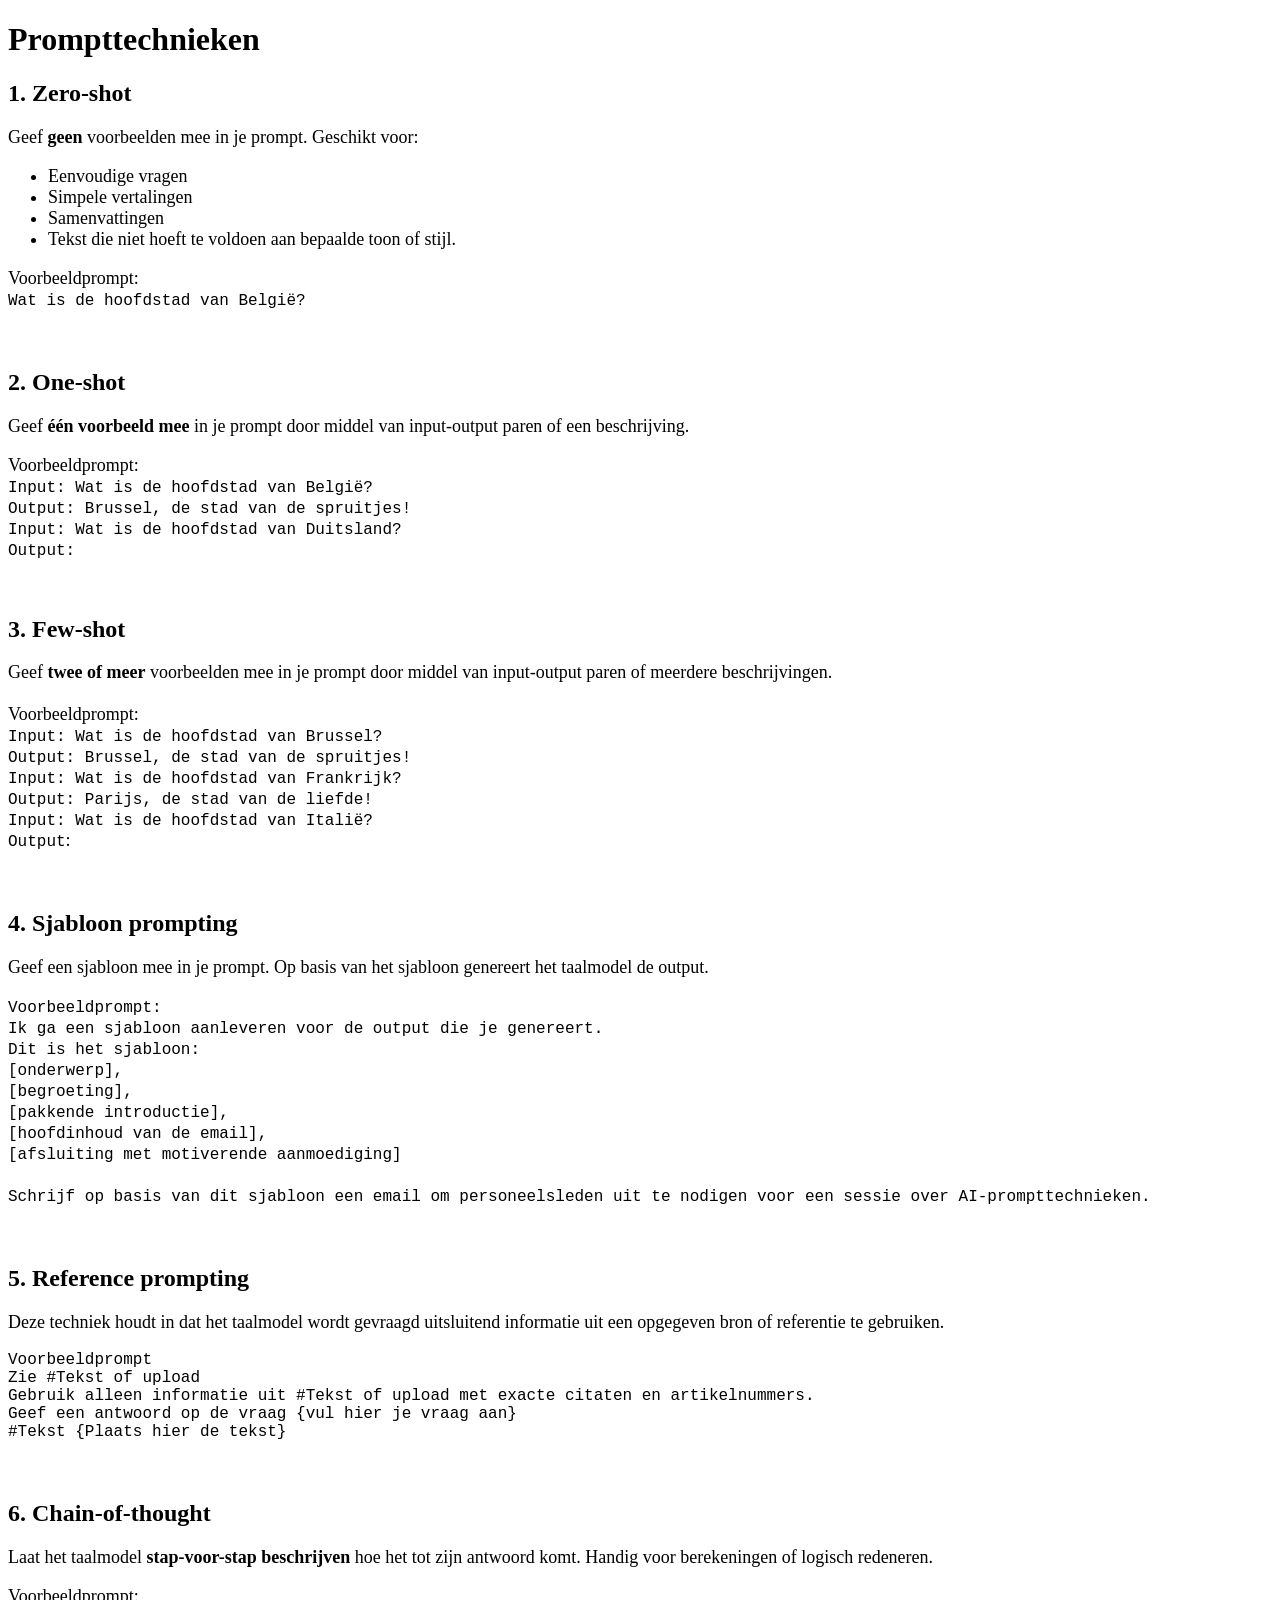
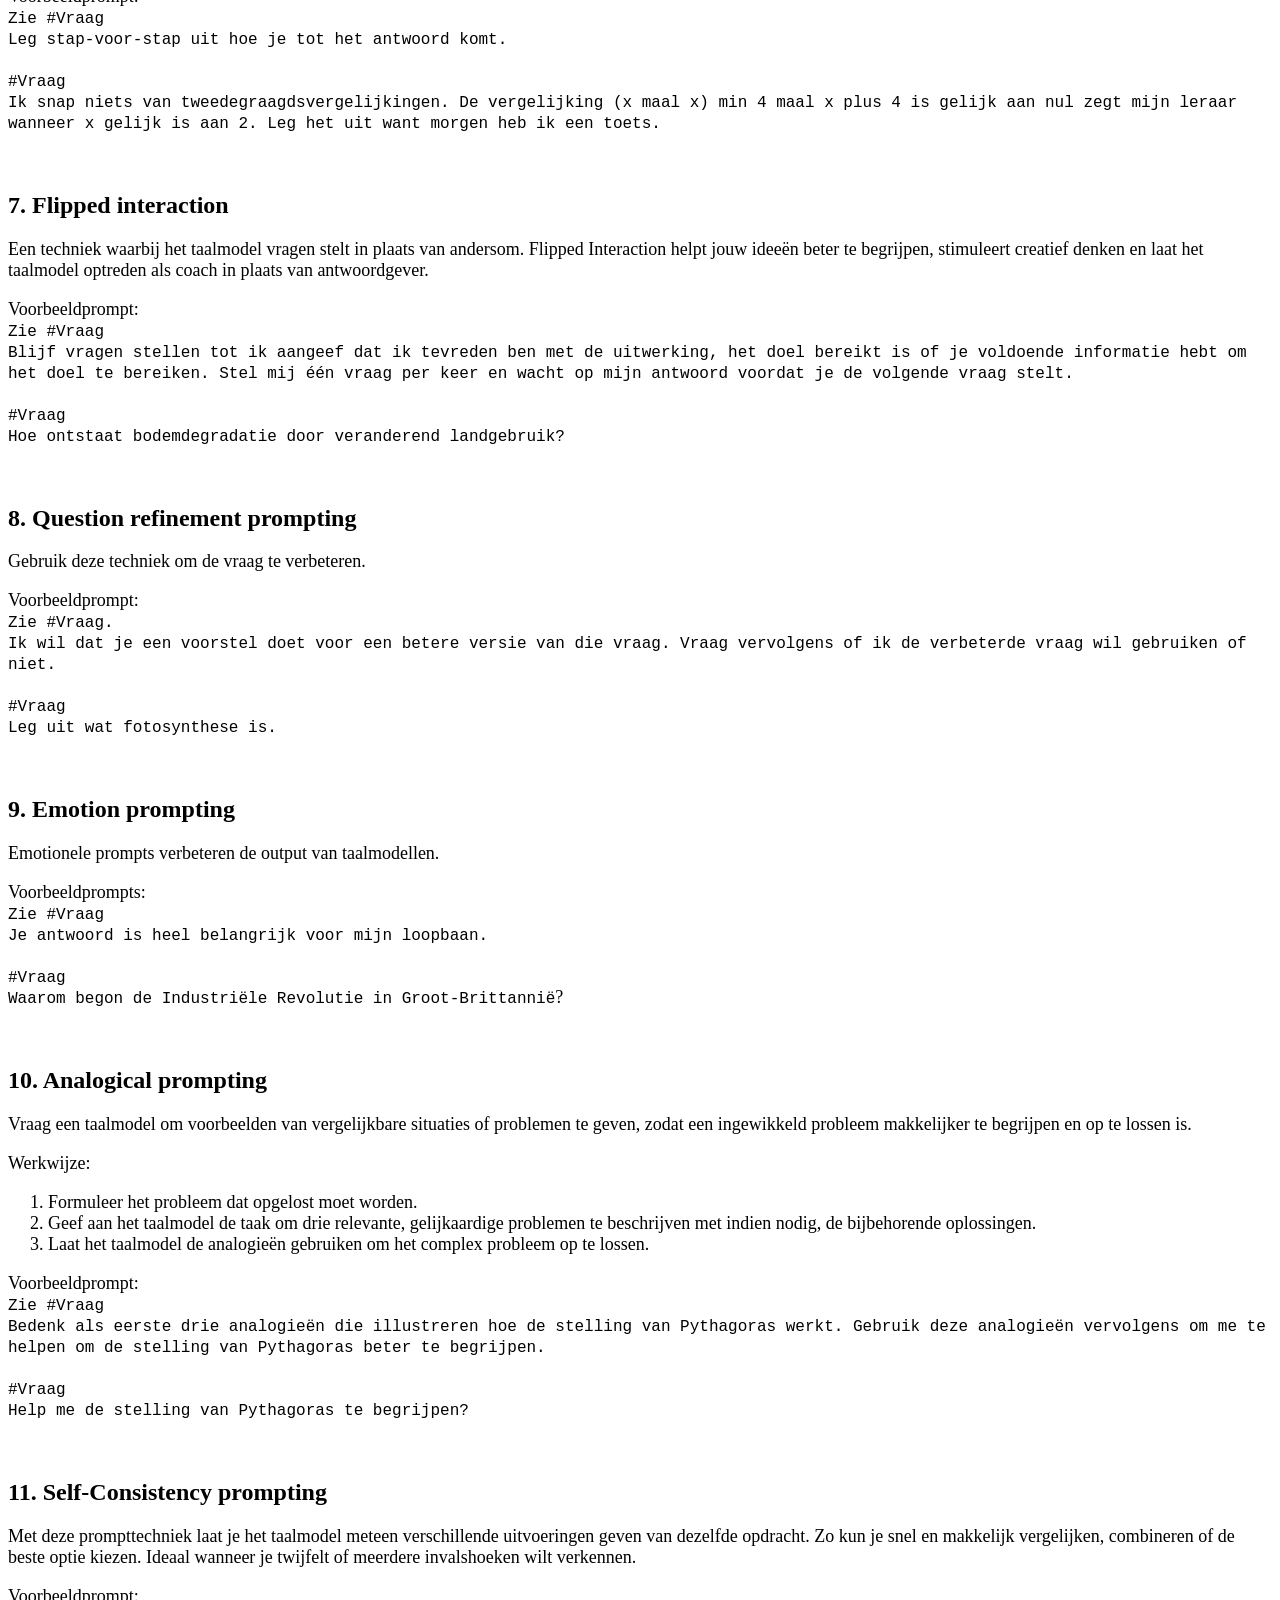
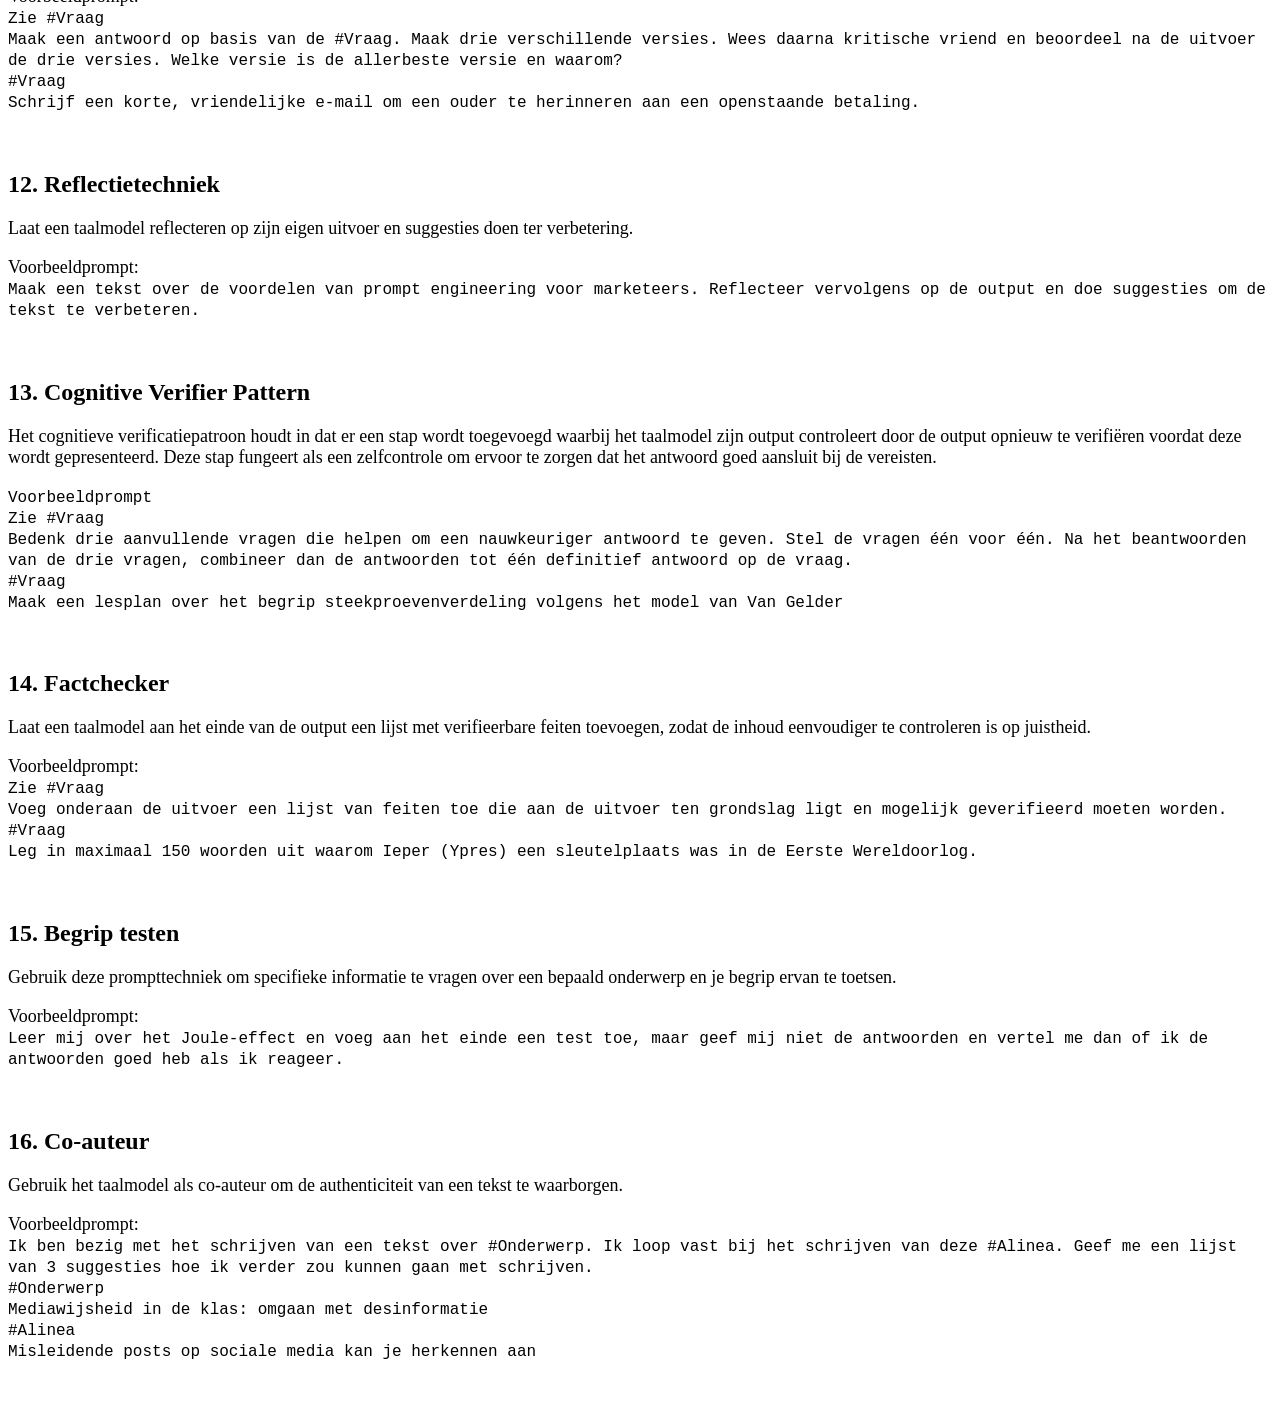
==== index.html @ ad86c675 "versie 1711" ====
<!doctype html>
<html lang="nl">
  <head>
    <meta charset="utf-8" />
    <meta name="viewport" content="width=device-width,initial-scale=1" />
    <title>Prompttechnieken</title>    
  <link href="stijlen.css" rel="stylesheet" type="text/css">
  </head>
<body>
    <h1>Prompttechnieken</h1>
    <h2>1. Zero-shot </h2>
<p>Geef <strong>geen</strong> voorbeelden mee in je prompt.  Geschikt voor:</p>
<ul>
      <li> Eenvoudige vragen</li>
      <li> Simpele vertalingen</li>
      <li> Samenvattingen</li>
      <li> Tekst die niet hoeft te voldoen aan bepaalde toon of stijl.</li>
    </ul>
  <p>Voorbeeldprompt:<br>
<span class="tekstIsCode">Wat is de hoofdstad van België?</span></p>
<p>&nbsp;</p>
  <h2>2. One-shot </h2> 
  <p>Geef <strong>één voorbeeld mee</strong> in je prompt door middel van input-output paren of een beschrijving. </p>
  <p>Voorbeeldprompt:<br>
    <span class="tekstIsCode">Input: Wat is de hoofdstad van België? <br>
  Output: Brussel, de stad van de spruitjes! <br>
  Input: Wat is de hoofdstad van Duitsland? <br>
  Output: </span></p>
  <p class="tekstIsCode">&nbsp;</p>
  <h2>3. Few-shot  </h2>
  <p>Geef <strong>twee of meer</strong> voorbeelden mee in je prompt door middel  van input-output paren of meerdere beschrijvingen.<br>
    <br>
    Voorbeeldprompt:<br>
    <span class="tekstIsCode">  Input: Wat is de hoofdstad van Brussel?<br>
  Output: Brussel, de stad van de spruitjes!<br>
  Input: Wat is de hoofdstad van Frankrijk?<br>
  Output: Parijs, de stad van de liefde!<br>
  Input: Wat is de hoofdstad van Italië?<br>
  Output</span>: </p>
  <p>&nbsp;</p>
  <h2>4. Sjabloon prompting</h2>
  <p>Geef een sjabloon mee in je prompt. Op basis van het sjabloon genereert het taalmodel de output. </p>
  <p><span class="tekstIsCode">Voorbeeldprompt:<br>
  Ik ga een sjabloon aanleveren voor de output die je genereert.     <br>
  Dit is het sjabloon:<br>
[onderwerp],<br>
[begroeting],<br>
[pakkende introductie],<br>
[hoofdinhoud van de email],<br>
[afsluiting met motiverende aanmoediging]    <br>
<br>
Schrijf op basis van dit sjabloon een email om personeelsleden uit te nodigen voor een sessie over AI-prompttechnieken. </span><br>
  </p>
<p>&nbsp;</p>
<h2>5. Reference prompting </h2>
<p>Deze techniek houdt in dat het taalmodel wordt gevraagd uitsluitend informatie uit een opgegeven bron of referentie te gebruiken.</p>
<p class="tekstIsCode">Voorbeeldprompt<br>
  Zie #Tekst of upload  <br>
  Gebruik alleen informatie uit #Tekst of upload met exacte citaten en artikelnummers. <br>
  Geef een antwoord op de vraag {vul hier je vraag aan}  <br>
#Tekst  {Plaats hier de tekst} </p>

<p>&nbsp;</p>
<h2>6. Chain-of-thought  </h2>
  <p>Laat het taalmodel <strong>stap-voor-stap beschrijven</strong> hoe het tot  zijn antwoord komt. Handig voor berekeningen of logisch redeneren.</p>
<p>    Voorbeeldprompt: <br>
  <span class="tekstIsCode">Zie #Vraag<br>
  Leg stap-voor-stap uit  hoe je tot het antwoord komt.<br>
  <br>
  #Vraag
  <br>
Ik snap niets van tweedegraagdsvergelijkingen. De vergelijking  (x maal x) min 4 maal x plus 4 is gelijk aan nul zegt mijn leraar wanneer x gelijk is aan 2. Leg het uit want morgen heb ik een toets.</span></p>
<p>&nbsp;</p>
<h2>7. Flipped interaction </h2>
<p>Een techniek waarbij het taalmodel vragen stelt  in plaats van andersom. Flipped Interaction helpt jouw ideeën beter te begrijpen, stimuleert creatief denken en laat het taalmodel optreden als coach in plaats van antwoordgever. </p>
<p>Voorbeeldprompt:<br>
  <span class="tekstIsCode">  Zie #Vraag<br>
Blijf vragen stellen tot ik aangeef dat ik tevreden ben met de uitwerking, het doel bereikt is of je voldoende informatie hebt om het doel te bereiken. Stel mij één vraag per keer en wacht op mijn antwoord voordat je de volgende vraag stelt.<br>
<br>
#Vraag<br>
Hoe ontstaat bodemdegradatie door veranderend landgebruik?</span></p>
<p>&nbsp;</p>
<h2>8. Question refinement prompting 
</h2>
<p>Gebruik deze techniek om de vraag te verbeteren. </p>
<p>Voorbeeldprompt:<br><span class="tekstIsCode">
Zie #Vraag.<br>
Ik wil dat je een voorstel doet voor een betere versie van die vraag. Vraag vervolgens of ik de verbeterde vraag wil gebruiken of niet.<br>
<br>
#Vraag<br>
Leg uit wat fotosynthese is.</span></p>
<p>&nbsp;</p>
<h2>9. Emotion prompting</h2>
<p>Emotionele prompts verbeteren de output van taalmodellen. </p>
<p>Voorbeeldprompts: <br>
  <span class="tekstIsCode">Zie #Vraag <br>
Je antwoord is heel belangrijk voor mijn loopbaan. <br>
<br>
#Vraag<br>
Waarom begon de Industriële Revolutie in Groot-Brittannië</span>?</p>
<p>&nbsp;</p>
<h2>10. Analogical prompting  </h2>
<p>Vraag een taalmodel om voorbeelden van vergelijkbare situaties of problemen te geven, zodat een ingewikkeld probleem makkelijker te begrijpen en op te lossen is. </p>
<p>Werkwijze: </p>
<ol>
  <li> Formuleer het probleem dat opgelost moet worden. </li>
  <li> Geef aan het taalmodel de taak om drie relevante, gelijkaardige problemen te beschrijven met indien nodig, de bijbehorende oplossingen. </li>
  <li> Laat het taalmodel de analogieën gebruiken om het complex probleem op te lossen. </li>
</ol>
<p>Voorbeeldprompt: <br>
  <span class="tekstIsCode">Zie #Vraag <br>
Bedenk als eerste drie analogieën die illustreren hoe de stelling van Pythagoras werkt. Gebruik deze analogieën vervolgens om me te helpen om de stelling van Pythagoras beter te begrijpen. <br>
<br>
#Vraag <br>
Help me de stelling van Pythagoras te begrijpen?</span></p>
<p>&nbsp;</p>
<h2>11. Self-Consistency prompting  </h2>
<p>Met deze prompttechniek laat je het taalmodel meteen  verschillende uitvoeringen geven van dezelfde opdracht. Zo kun je snel en makkelijk vergelijken, combineren of de beste optie kiezen. Ideaal wanneer je twijfelt of meerdere invalshoeken wilt verkennen. </p>
<p>Voorbeeldprompt:<br>
  <span class="tekstIsCode">Zie #Vraag<br>
  Maak een antwoord op basis van de #Vraag. Maak drie verschillende versies. Wees daarna kritische vriend en beoordeel na de uitvoer de drie versies. Welke versie is de allerbeste versie en waarom?<br>
#Vraag<br>
Schrijf een korte, vriendelijke e-mail om een ouder te herinneren aan  een openstaande betaling. </span></p>
<p>&nbsp;</p>
<h2>12. Reflectietechniek </h2>
<p>Laat een taalmodel reflecteren op zijn eigen uitvoer en suggesties doen ter verbetering.  </p>
<p>Voorbeeldprompt: <br>
<span class="tekstIsCode">Maak een tekst over de voordelen van prompt engineering voor marketeers. Reflecteer vervolgens op de output en doe suggesties om de tekst te verbeteren.</span></p>
<p>&nbsp;</p>
<h2>13. Cognitive Verifier Pattern</h2>
<p>Het cognitieve verificatiepatroon houdt in dat er een stap wordt toegevoegd waarbij het taalmodel zijn output controleert door de output opnieuw te verifiëren voordat deze wordt gepresenteerd. Deze stap fungeert als een zelfcontrole om ervoor te zorgen dat het antwoord goed aansluit bij de vereisten.</p>
<p><span class="tekstIsCode">Voorbeeldprompt<br>
  Zie #Vraag  <br>
  Bedenk drie aanvullende vragen die helpen om een nauwkeuriger antwoord te geven. Stel de vragen één voor één. Na het beantwoorden van de drie vragen, combineer dan de antwoorden tot één definitief antwoord op de vraag. <br>
  #Vraag  <br>
  Maak een lesplan over het begrip steekproevenverdeling volgens het model van Van Gelder</span> <br>
</p>
<p>&nbsp;</p>
<h2>14. Factchecker </h2>
<p>Laat een taalmodel aan het einde van de output een lijst met verifieerbare feiten toevoegen, zodat de inhoud eenvoudiger te controleren is op juistheid. </p>
<p>Voorbeeldprompt: <br>
  <span class="tekstIsCode">Zie #Vraag <br>
Voeg onderaan de uitvoer een lijst van feiten toe die aan de uitvoer ten grondslag ligt en mogelijk geverifieerd moeten worden. <br>
#Vraag <br>
Leg in maximaal 150 woorden uit waarom Ieper (Ypres) een sleutelplaats was in de Eerste Wereldoorlog. </span></p>
<p>&nbsp;</p>
<h2>15. Begrip testen</h2>
<p> Gebruik deze prompttechniek om  specifieke informatie te  vragen over een bepaald onderwerp en je begrip ervan te toetsen.</p>
<p>Voorbeeldprompt:<br>
  <span class="tekstIsCode">Leer mij over het Joule-effect en voeg aan het einde een test toe, maar geef mij niet de antwoorden en vertel me dan of ik de antwoorden goed heb als ik reageer.</span></p>
<p>&nbsp;</p>
<h2>16. Co-auteur </h2>
<p>Gebruik het taalmodel als co-auteur om de authenticiteit van een tekst te waarborgen. </p>
<p>Voorbeeldprompt:<br>
  <span class="tekstIsCode">Ik ben bezig met het schrijven van een tekst over #Onderwerp. Ik loop vast bij het schrijven van deze #Alinea. Geef me een lijst van 3 suggesties hoe ik verder zou kunnen gaan met schrijven. <br>
  #Onderwerp<br>
  Mediawijsheid in de klas: omgaan met desinformatie<br>
#Alinea<br> 
Misleidende posts op sociale media kan je herkennen aan 
</span></p>
<p>&nbsp;</p>
---- stijlen.css ----
@charset "utf-8";
.tekstIsCode {
	font-family: "Courier New", Courier, monospace;
	font-size: 16px;
}
body {
	
}body p {
	font-size: 18px;
}
body ul {
	font-size: 18px;
}

body ol li {
	font-size: 18px;
}
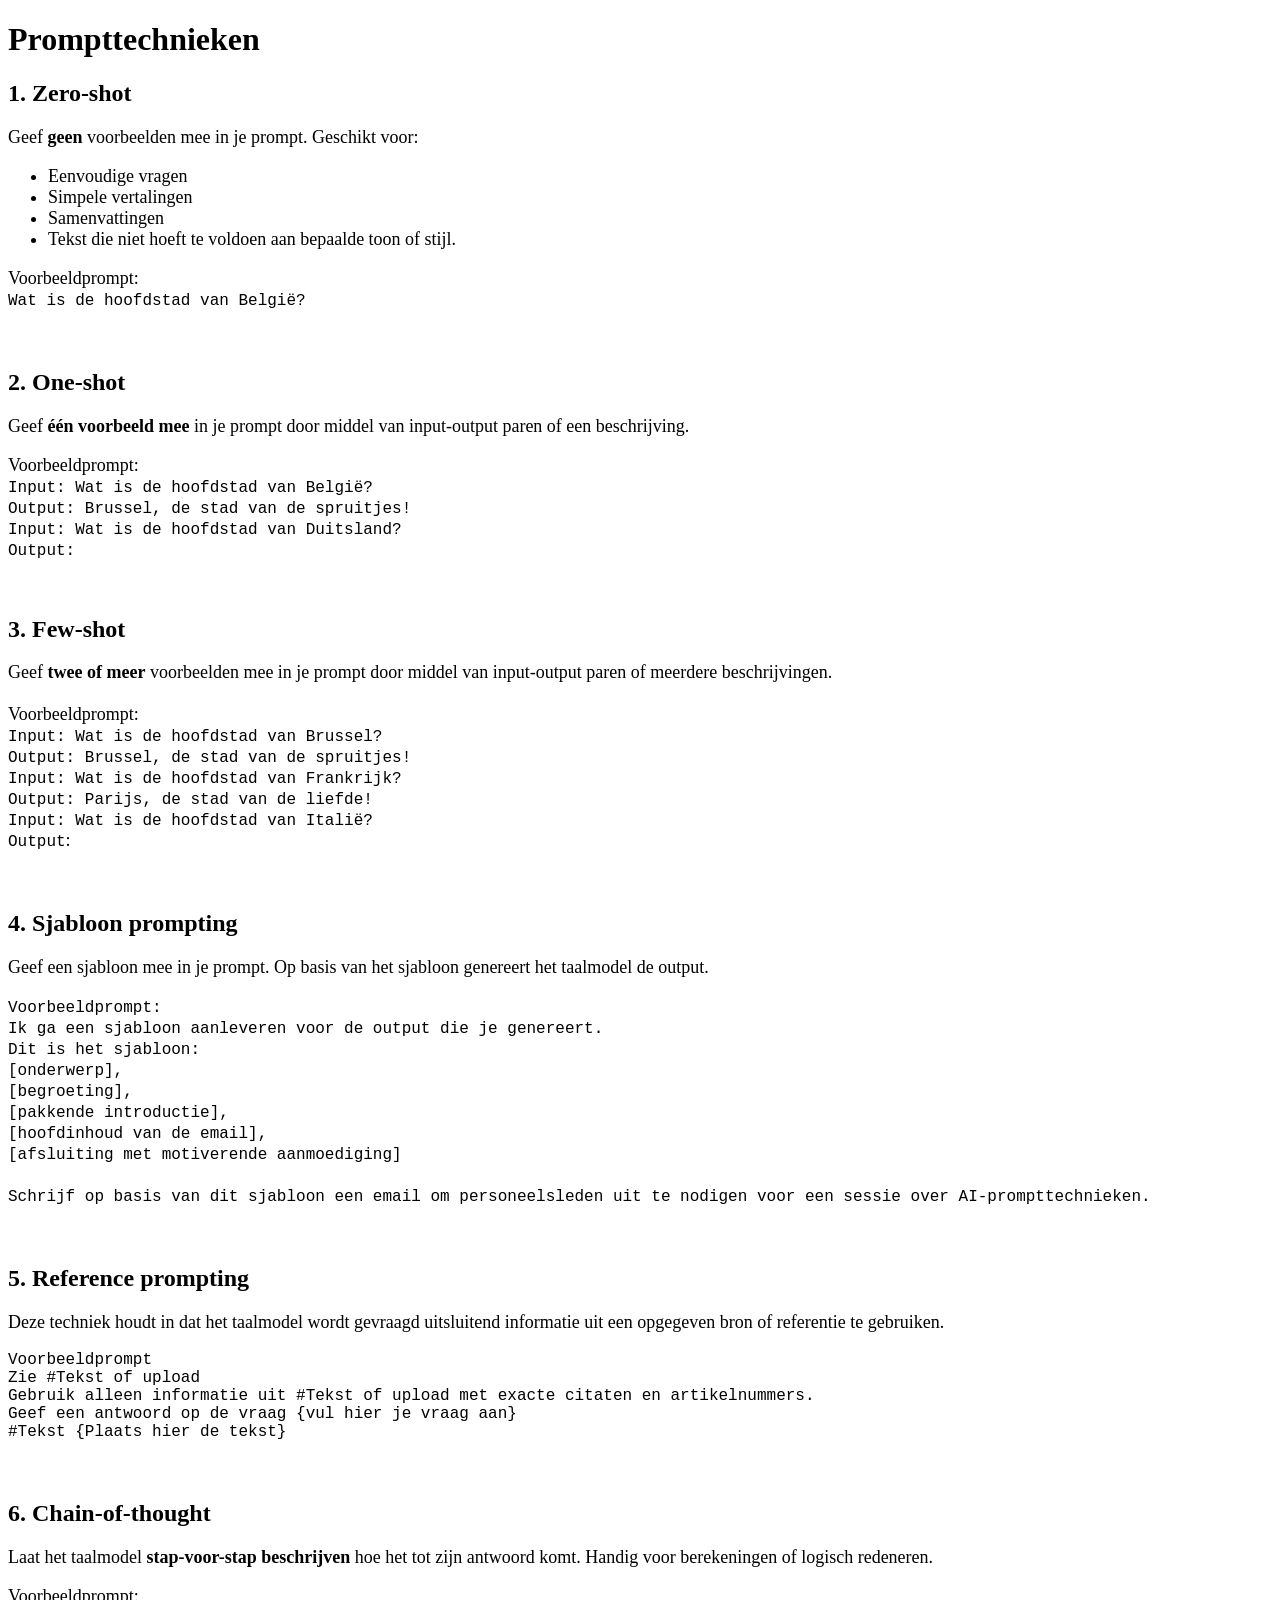
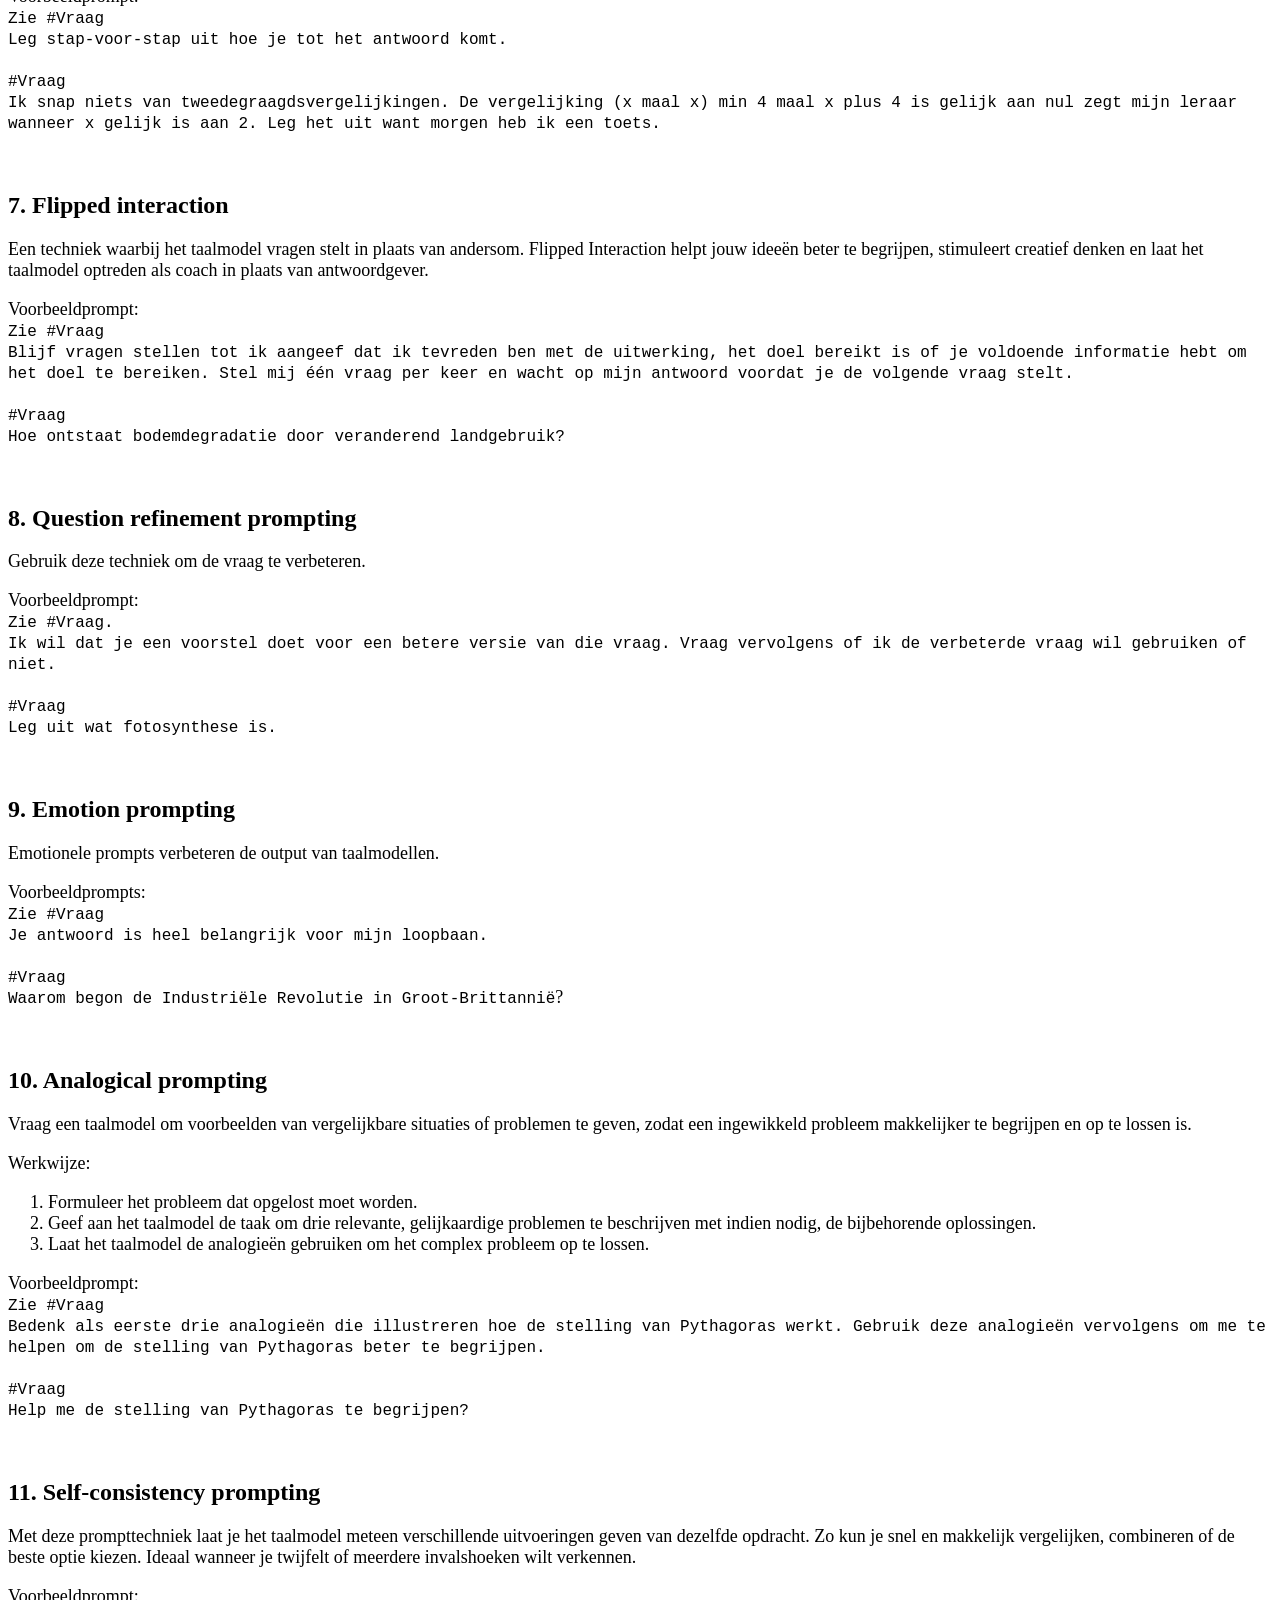
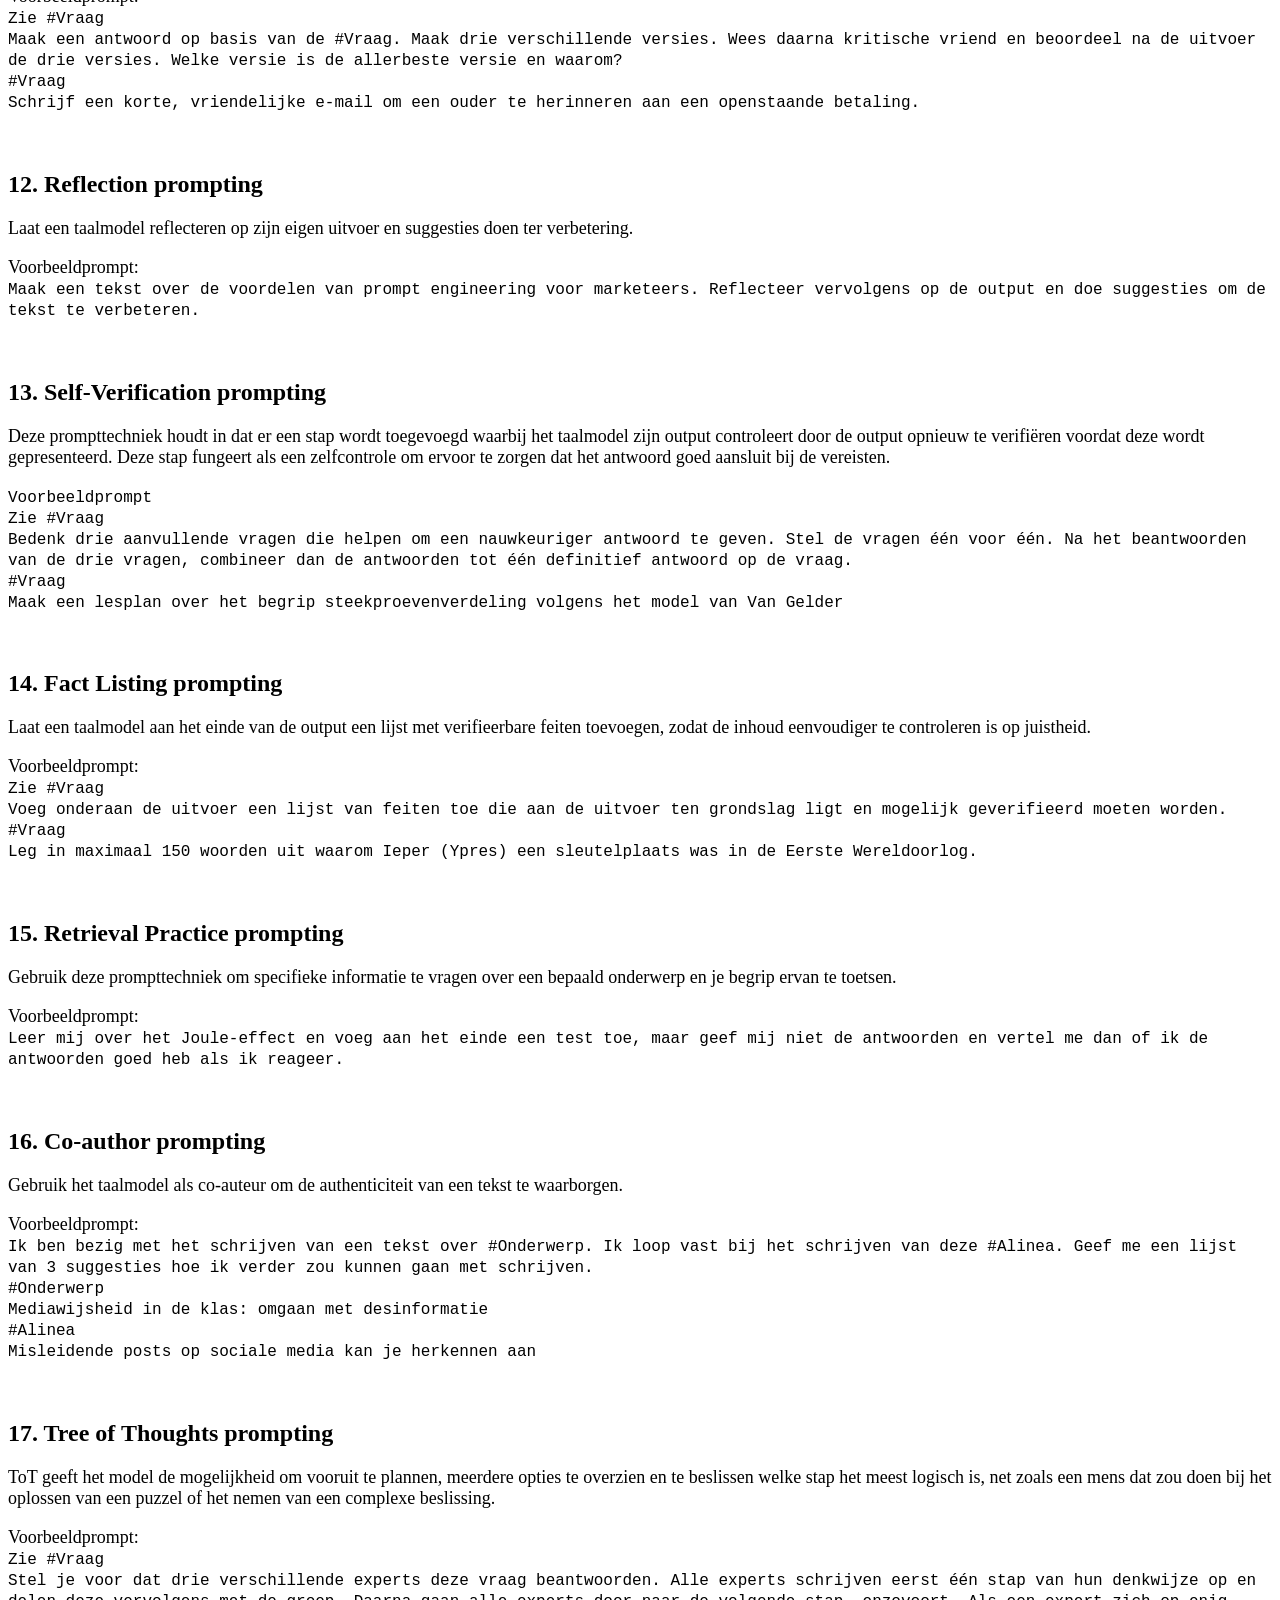
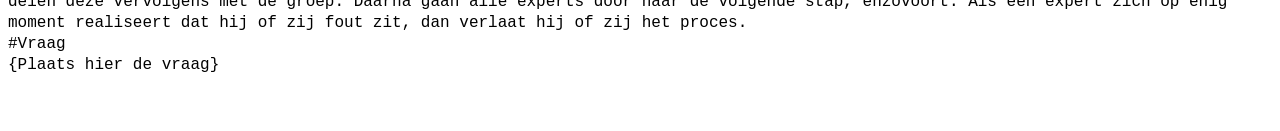
==== commit 3cec9b25: "1811" ====
--- a/index.html
+++ b/index.html
@@ -114,7 +114,7 @@
 #Vraag <br>
 Help me de stelling van Pythagoras te begrijpen?</span></p>
 <p>&nbsp;</p>
-<h2>11. Self-Consistency prompting  </h2>
+<h2>11. Self-consistency prompting  </h2>
 <p>Met deze prompttechniek laat je het taalmodel meteen  verschillende uitvoeringen geven van dezelfde opdracht. Zo kun je snel en makkelijk vergelijken, combineren of de beste optie kiezen. Ideaal wanneer je twijfelt of meerdere invalshoeken wilt verkennen. </p>
 <p>Voorbeeldprompt:<br>
   <span class="tekstIsCode">Zie #Vraag<br>
@@ -122,13 +122,13 @@
 #Vraag<br>
 Schrijf een korte, vriendelijke e-mail om een ouder te herinneren aan  een openstaande betaling. </span></p>
 <p>&nbsp;</p>
-<h2>12. Reflectietechniek </h2>
+<h2>12. Reflection prompting </h2>
 <p>Laat een taalmodel reflecteren op zijn eigen uitvoer en suggesties doen ter verbetering.  </p>
 <p>Voorbeeldprompt: <br>
 <span class="tekstIsCode">Maak een tekst over de voordelen van prompt engineering voor marketeers. Reflecteer vervolgens op de output en doe suggesties om de tekst te verbeteren.</span></p>
 <p>&nbsp;</p>
-<h2>13. Cognitive Verifier Pattern</h2>
-<p>Het cognitieve verificatiepatroon houdt in dat er een stap wordt toegevoegd waarbij het taalmodel zijn output controleert door de output opnieuw te verifiëren voordat deze wordt gepresenteerd. Deze stap fungeert als een zelfcontrole om ervoor te zorgen dat het antwoord goed aansluit bij de vereisten.</p>
+<h2>13. Self-Verification prompting</h2>
+<p>Deze prompttechniek houdt in dat er een stap wordt toegevoegd waarbij het taalmodel zijn output controleert door de output opnieuw te verifiëren voordat deze wordt gepresenteerd. Deze stap fungeert als een zelfcontrole om ervoor te zorgen dat het antwoord goed aansluit bij de vereisten.</p>
 <p><span class="tekstIsCode">Voorbeeldprompt<br>
   Zie #Vraag  <br>
   Bedenk drie aanvullende vragen die helpen om een nauwkeuriger antwoord te geven. Stel de vragen één voor één. Na het beantwoorden van de drie vragen, combineer dan de antwoorden tot één definitief antwoord op de vraag. <br>
@@ -136,7 +136,7 @@
   Maak een lesplan over het begrip steekproevenverdeling volgens het model van Van Gelder</span> <br>
 </p>
 <p>&nbsp;</p>
-<h2>14. Factchecker </h2>
+<h2>14. Fact Listing prompting </h2>
 <p>Laat een taalmodel aan het einde van de output een lijst met verifieerbare feiten toevoegen, zodat de inhoud eenvoudiger te controleren is op juistheid. </p>
 <p>Voorbeeldprompt: <br>
   <span class="tekstIsCode">Zie #Vraag <br>
@@ -144,12 +144,12 @@
 #Vraag <br>
 Leg in maximaal 150 woorden uit waarom Ieper (Ypres) een sleutelplaats was in de Eerste Wereldoorlog. </span></p>
 <p>&nbsp;</p>
-<h2>15. Begrip testen</h2>
+<h2>15. Retrieval Practice prompting</h2>
 <p> Gebruik deze prompttechniek om  specifieke informatie te  vragen over een bepaald onderwerp en je begrip ervan te toetsen.</p>
 <p>Voorbeeldprompt:<br>
   <span class="tekstIsCode">Leer mij over het Joule-effect en voeg aan het einde een test toe, maar geef mij niet de antwoorden en vertel me dan of ik de antwoorden goed heb als ik reageer.</span></p>
 <p>&nbsp;</p>
-<h2>16. Co-auteur </h2>
+<h2>16. Co-author prompting </h2>
 <p>Gebruik het taalmodel als co-auteur om de authenticiteit van een tekst te waarborgen. </p>
 <p>Voorbeeldprompt:<br>
   <span class="tekstIsCode">Ik ben bezig met het schrijven van een tekst over #Onderwerp. Ik loop vast bij het schrijven van deze #Alinea. Geef me een lijst van 3 suggesties hoe ik verder zou kunnen gaan met schrijven. <br>
@@ -159,6 +159,16 @@
 Misleidende posts op sociale media kan je herkennen aan 
 </span></p>
 <p>&nbsp;</p>
+<h2>17. Tree of Thoughts prompting  </h2>
+<p>ToT geeft het model de mogelijkheid om vooruit te plannen, meerdere opties te overzien en te beslissen welke stap het meest logisch is, net zoals een mens dat zou doen bij het oplossen van een puzzel of het nemen van een complexe beslissing. </p>
+<p>Voorbeeldprompt:<br>
+  <span class="tekstIsCode">Zie #Vraag
+  <br>
+  Stel je voor dat drie verschillende experts deze vraag beantwoorden. Alle experts schrijven eerst één stap van hun denkwijze op en delen deze vervolgens met de groep. Daarna gaan alle experts door naar de volgende stap, enzovoort. Als een expert zich op enig moment realiseert dat hij of zij fout zit, dan verlaat hij of zij het proces.
+  <br>
+  #Vraag
+  <br>
+  {Plaats hier de vraag} </span></p>
+<p>&nbsp;</p>
 
 
-
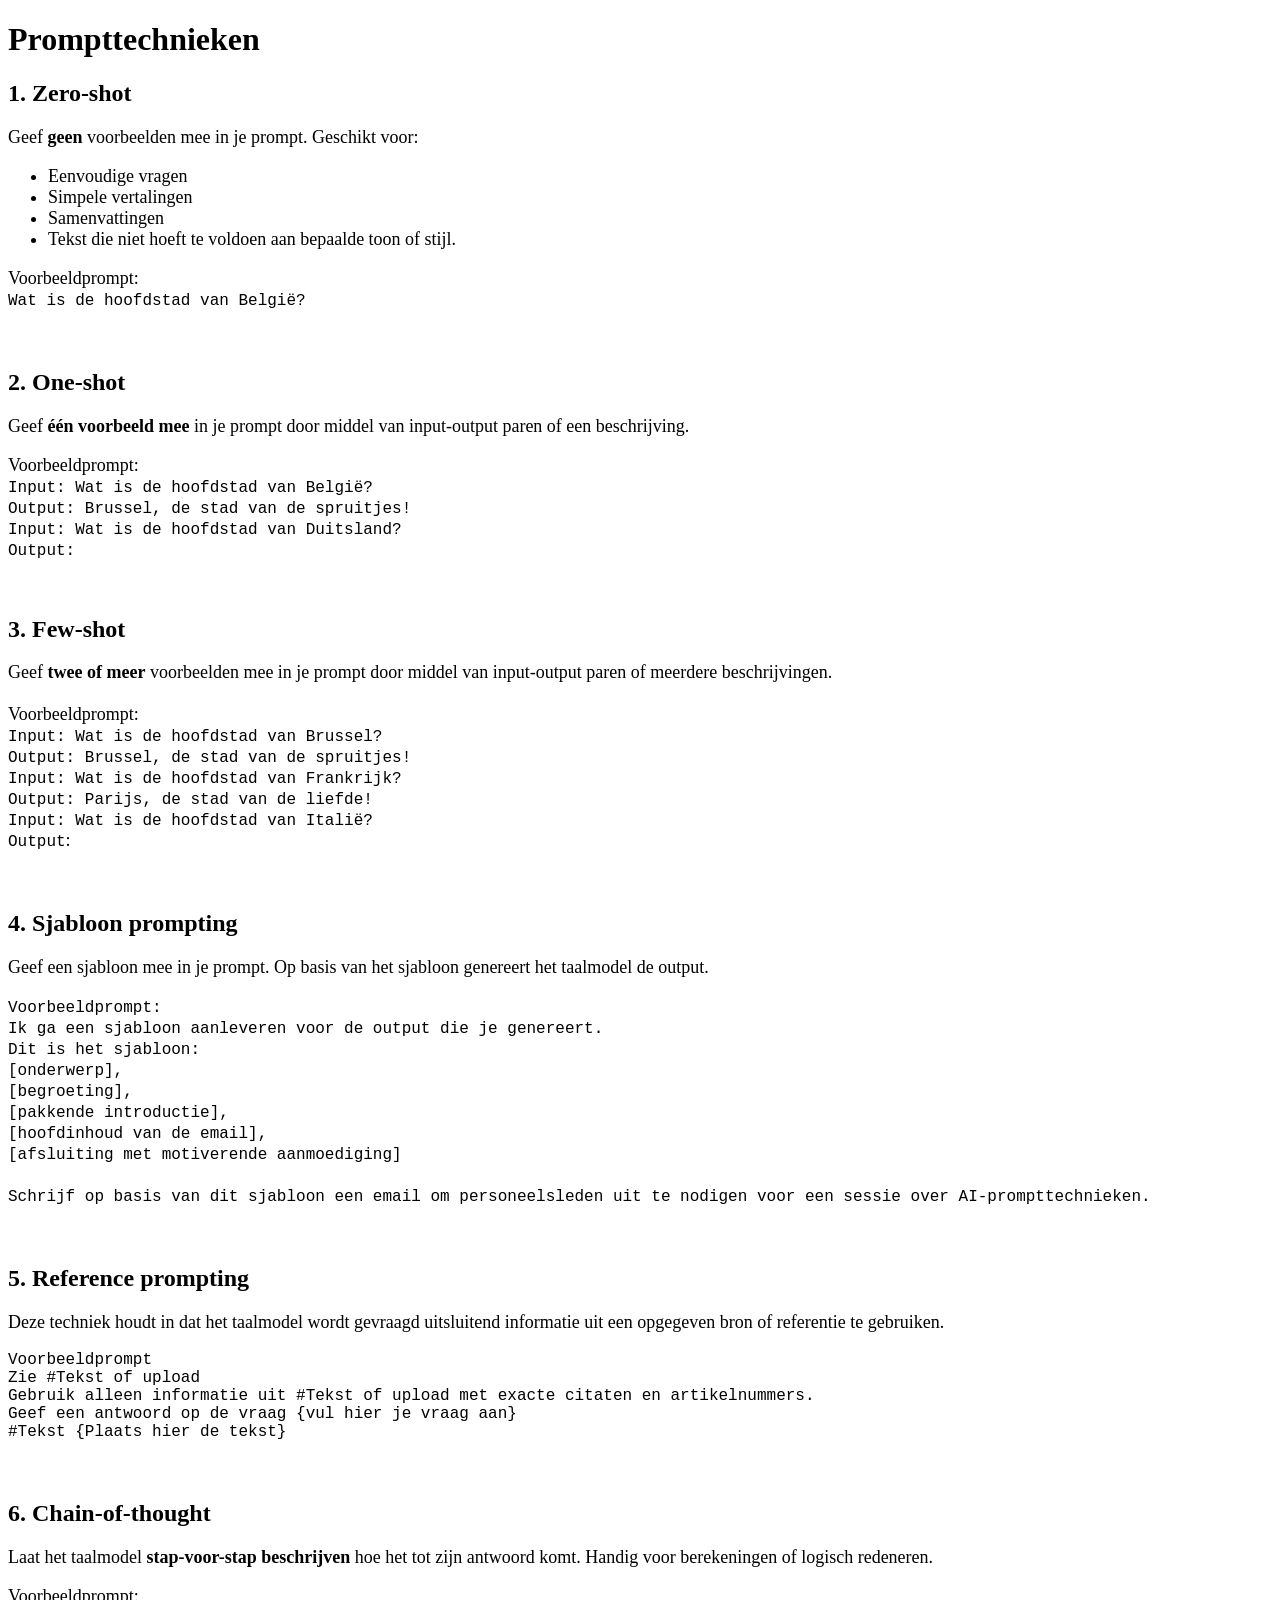
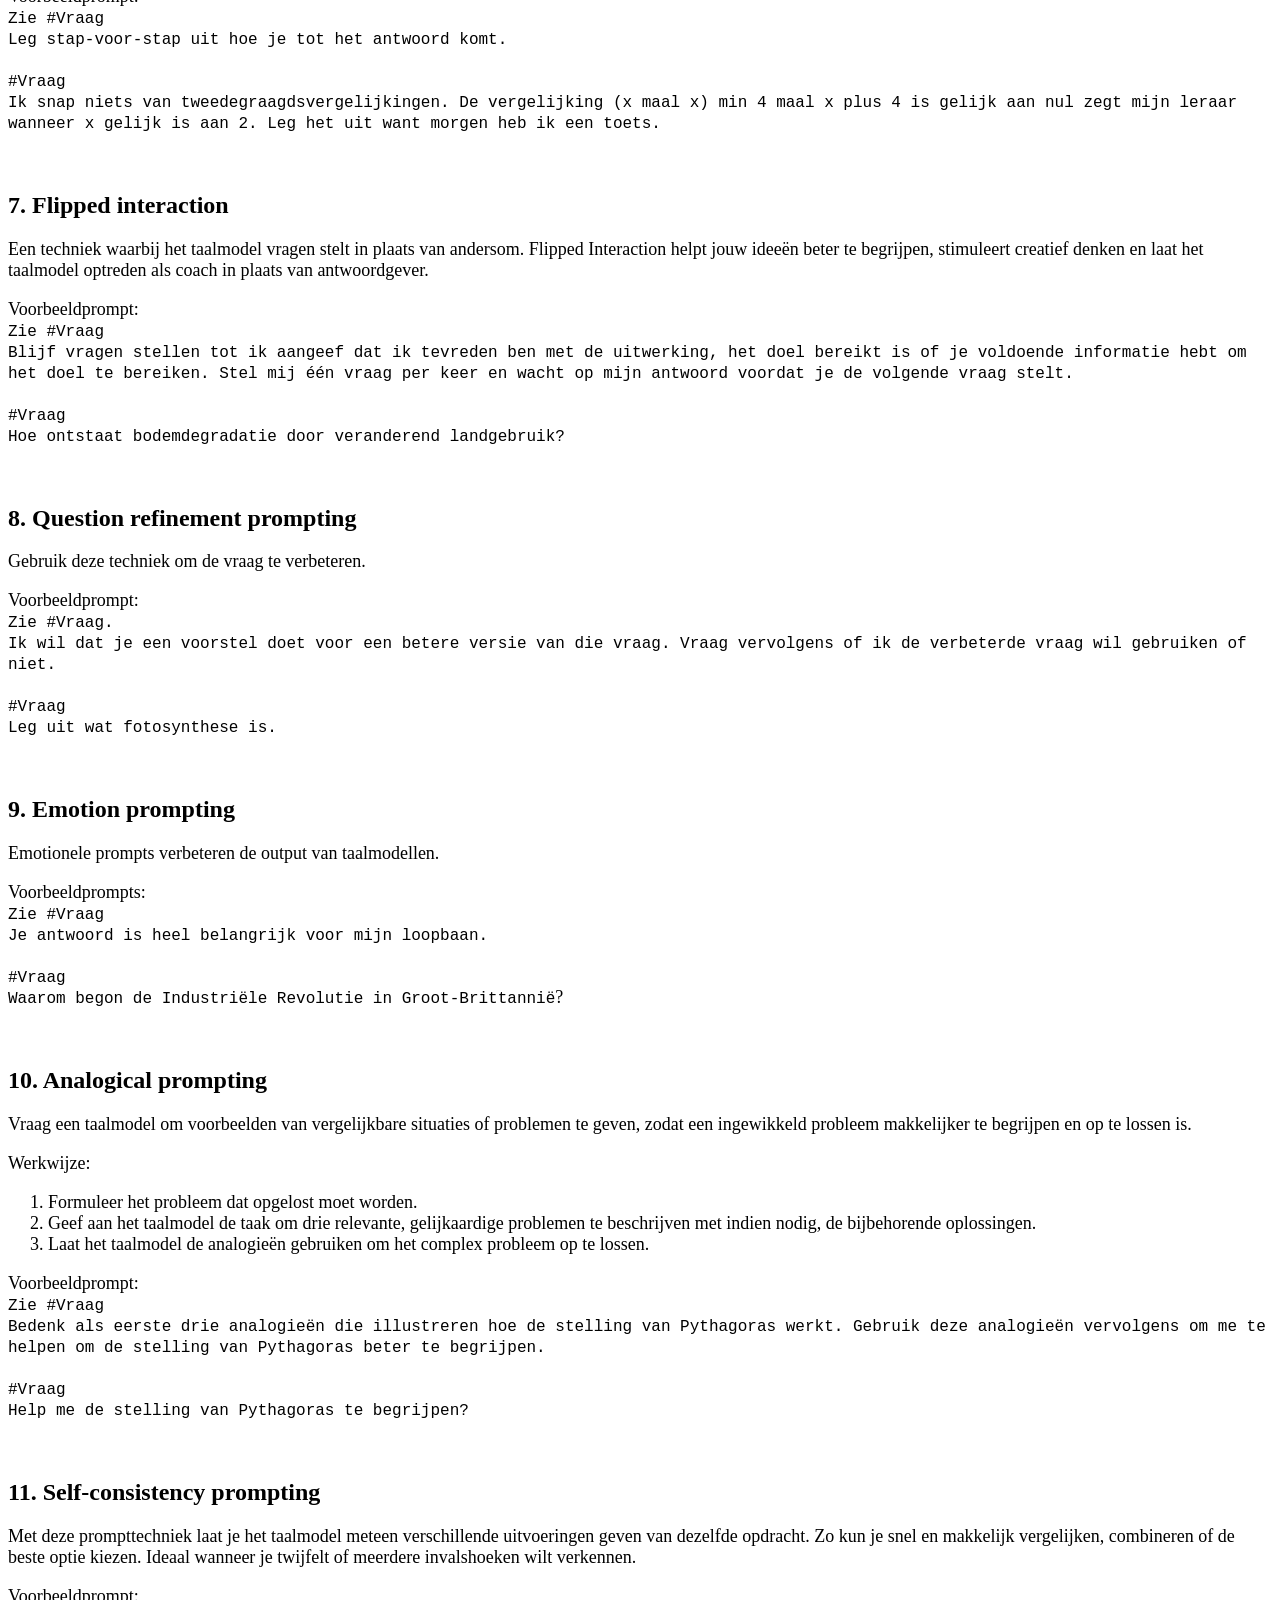
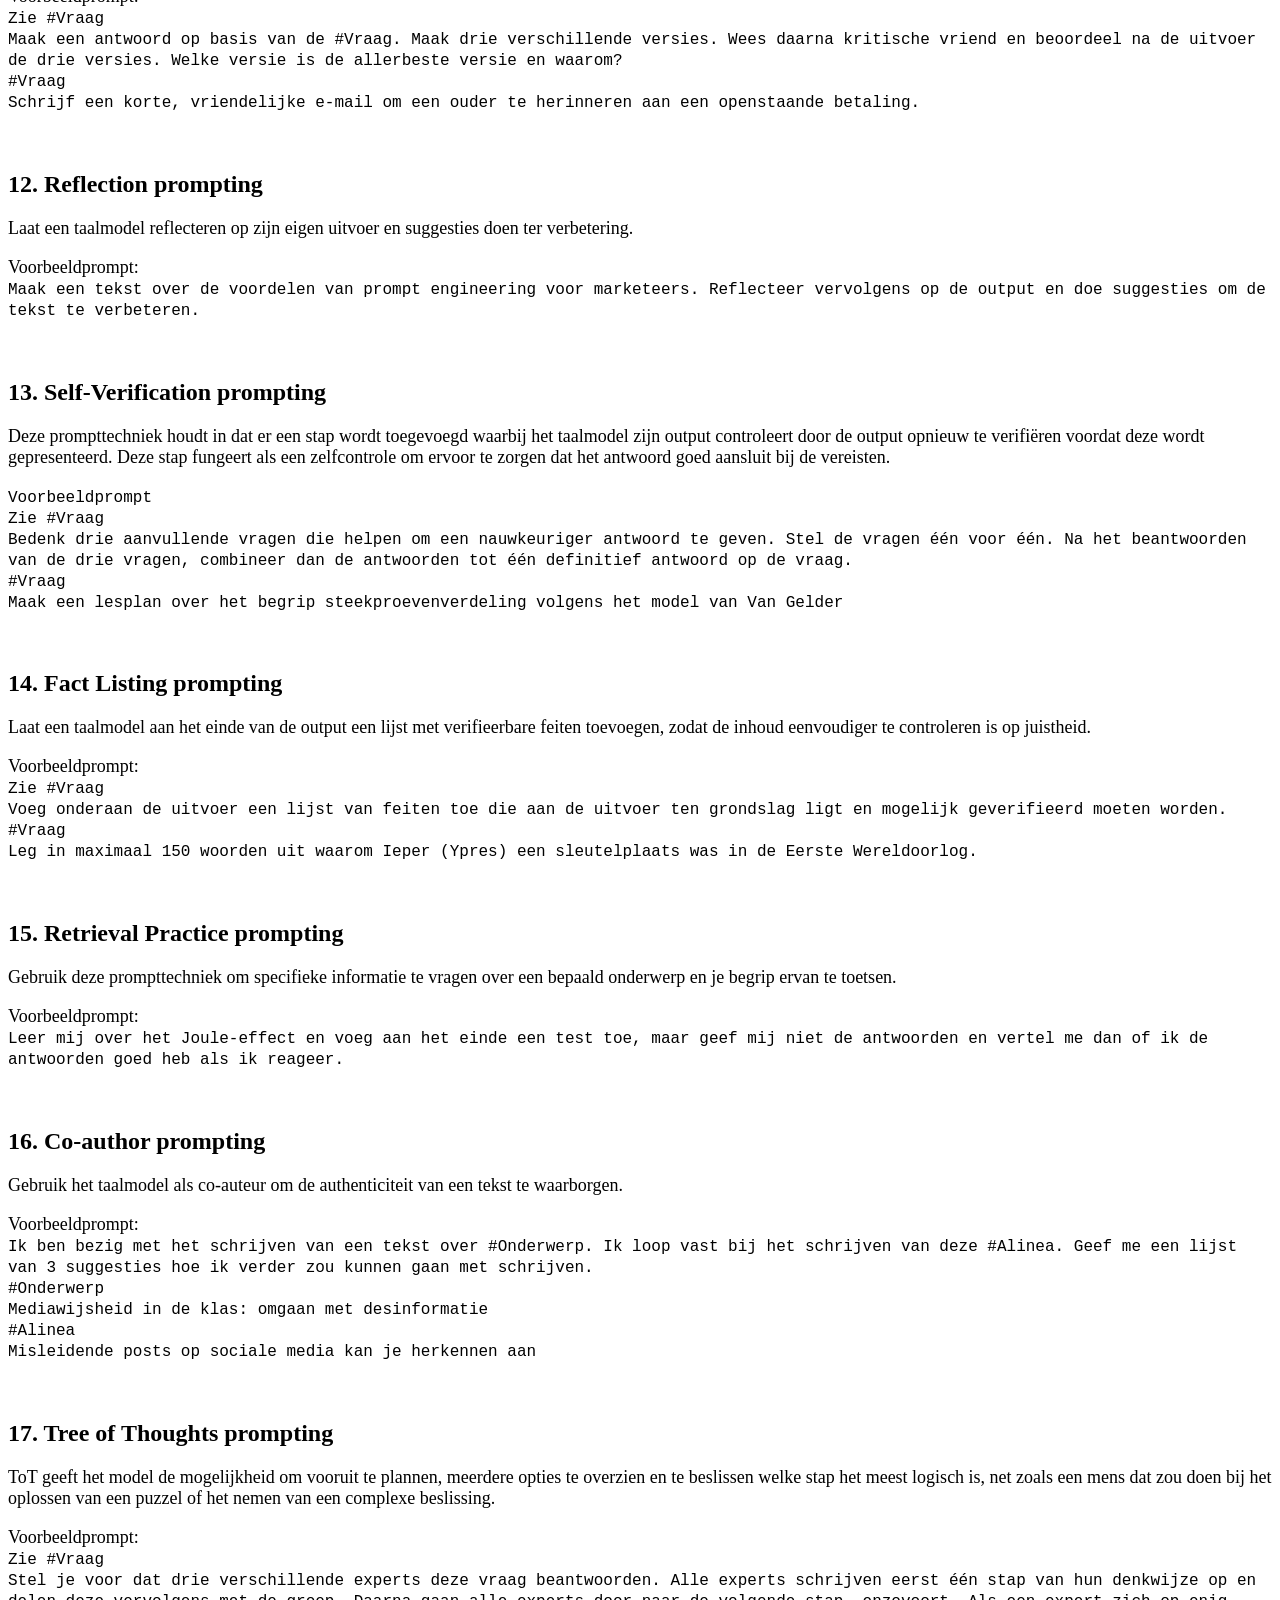
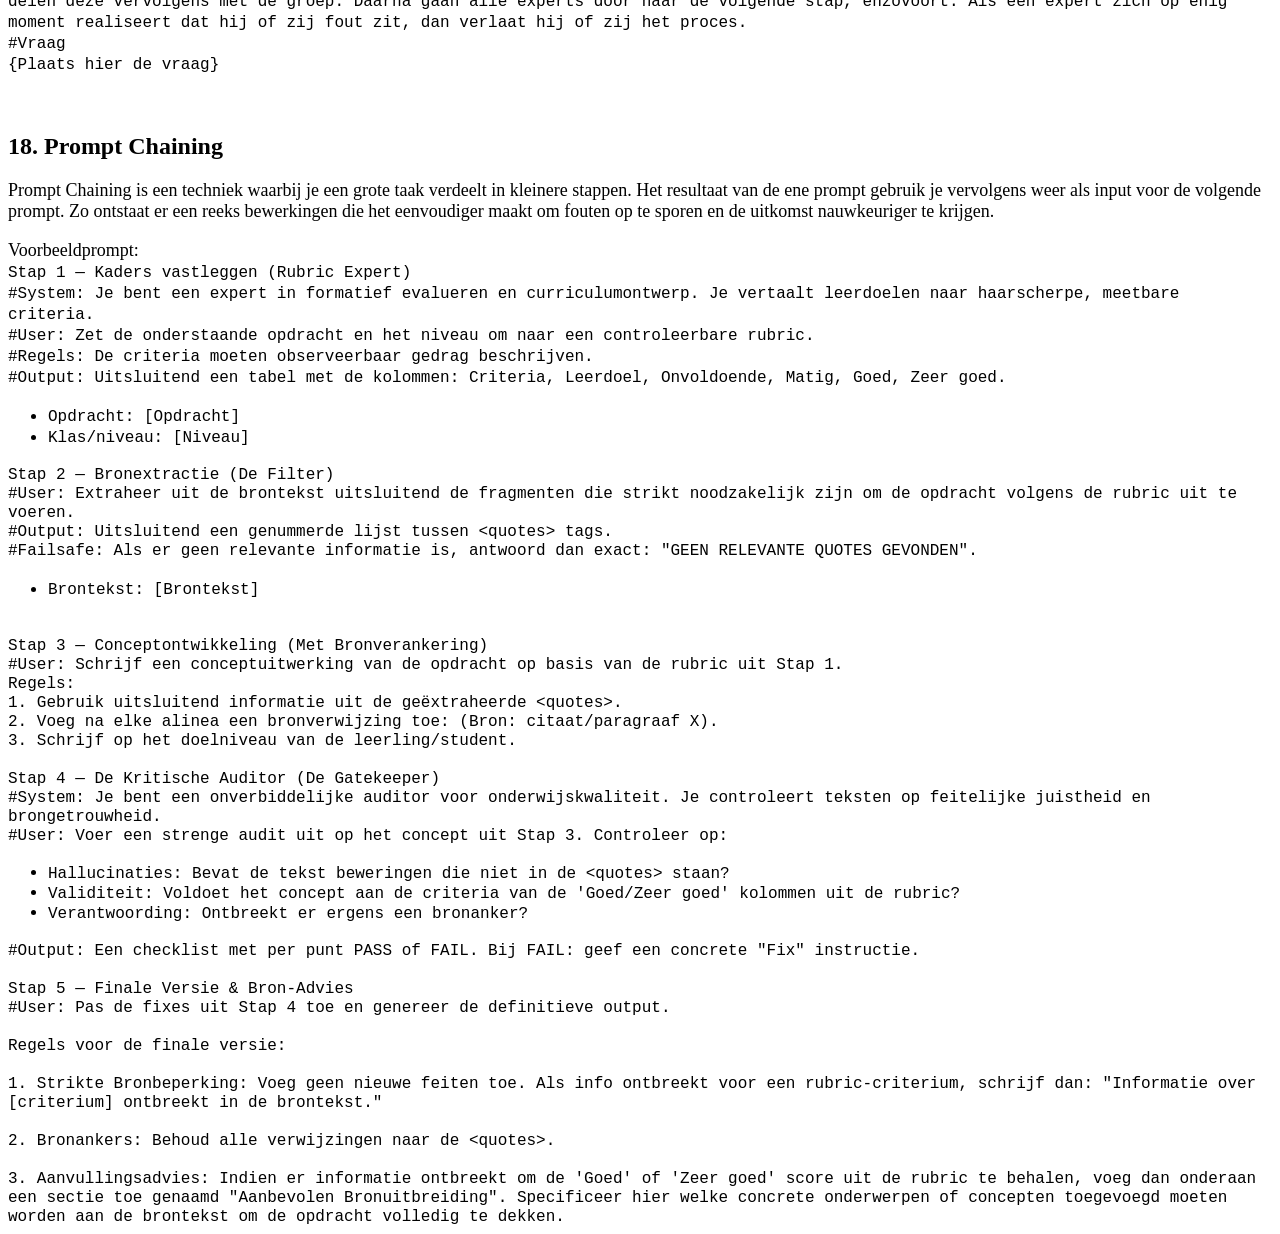
==== commit 73ba63bc: "Versie 8" ====
--- a/index.html
+++ b/index.html
@@ -170,5 +170,65 @@
   <br>
   {Plaats hier de vraag} </span></p>
 <p>&nbsp;</p>
-
-
+<h2>18. Prompt Chaining   </h2>
+<p>Prompt Chaining is een techniek waarbij je een grote taak verdeelt in kleinere stappen. Het resultaat van de ene prompt gebruik je vervolgens weer als input voor de volgende prompt. Zo ontstaat er een reeks bewerkingen die het eenvoudiger maakt om fouten op te sporen en de uitkomst nauwkeuriger te krijgen. </p>
+<p>Voorbeeldprompt:<br>
+  <span class="tekstIsCode">Stap 1 — Kaders vastleggen (Rubric Expert) <br>
+  #System: Je bent een expert in formatief evalueren en curriculumontwerp. Je vertaalt leerdoelen naar haarscherpe, meetbare criteria.  <br>
+  #User: Zet de onderstaande opdracht en het niveau om naar een controleerbare rubric.  <br>
+  #Regels: De criteria moeten observeerbaar gedrag beschrijven. <br>
+  #Output: Uitsluitend een tabel met de kolommen: Criteria, Leerdoel, Onvoldoende, Matig, Goed, Zeer goed. </span></p>
+<ul>
+  <li><span class="tekstIsCode"> Opdracht: [Opdracht]</span></li>
+  <li><span class="tekstIsCode"> Klas/niveau: [Niveau] </span></li>
+</ul>
+<span class="tekstIsCode">
+Stap 2 — Bronextractie (De Filter)
+<br>
+#User: Extraheer uit de brontekst uitsluitend de fragmenten die strikt noodzakelijk zijn om de opdracht volgens de rubric uit te voeren. 
+<br>
+#Output: Uitsluitend een genummerde lijst tussen
+&lt;quotes&gt; 
+tags. <br>
+#Failsafe: Als er geen relevante informatie is, antwoord dan exact: "GEEN RELEVANTE QUOTES GEVONDEN".
+</span></p>
+<ul>
+  <li><span class="tekstIsCode"> Brontekst: [Brontekst]</span></li>  
+</ul>
+
+<span class="tekstIsCode"><br>
+Stap 3 — Conceptontwikkeling (Met Bronverankering)
+<br>
+#User: Schrijf een conceptuitwerking van de opdracht op basis van de rubric uit Stap 1.<br>
+Regels:<br>
+1.	Gebruik uitsluitend informatie uit de geëxtraheerde &lt;quotes&gt;. <br>
+2.	Voeg na elke alinea een bronverwijzing toe: (Bron: citaat/paragraaf X). <br>
+3.	Schrijf op het doelniveau van de leerling/student.<br>
+</span>
+<span class="tekstIsCode"><br>
+Stap 4 — De Kritische Auditor (De Gatekeeper)<br>
+#System: Je bent een onverbiddelijke auditor voor onderwijskwaliteit. Je controleert teksten op feitelijke juistheid en brongetrouwheid. <br>
+#User: Voer een strenge audit uit op het concept uit Stap 3. Controleer op:<br>
+<ul>
+  <li><span class="tekstIsCode"> Hallucinaties: Bevat de tekst beweringen die niet in de &lt;quotes&gt; staan?</span></li>  
+  <li><span class="tekstIsCode"> Validiteit: Voldoet het concept aan de criteria van de 'Goed/Zeer goed' kolommen uit de rubric?</span></li> 
+  <li><span class="tekstIsCode"> Verantwoording: Ontbreekt er ergens een bronanker?</span></li> 
+</ul>
+#Output: Een checklist met per punt PASS of FAIL. Bij FAIL: geef een concrete "Fix" instructie.
+</span><br>
+<span class="tekstIsCode"><br>
+Stap 5 — Finale Versie & Bron-Advies<br>
+#User: Pas de fixes uit Stap 4 toe en genereer de definitieve output.<br><br>
+
+Regels voor de finale versie:<br><br>
+
+1.	Strikte Bronbeperking: Voeg geen nieuwe feiten toe. Als info ontbreekt voor een rubric-criterium, schrijf dan: "Informatie over [criterium] ontbreekt in de brontekst."<br><br>
+
+2.	Bronankers: Behoud alle verwijzingen naar de &lt;quotes&gt;.<br><br>
+
+3.	Aanvullingsadvies: Indien er informatie ontbreekt om de 'Goed' of 'Zeer goed' score uit de rubric te behalen, voeg dan onderaan een sectie toe genaamd "Aanbevolen Bronuitbreiding". Specificeer hier welke concrete onderwerpen of concepten toegevoegd moeten worden aan de brontekst om de opdracht volledig te dekken.
+</span>
+
+
+
+
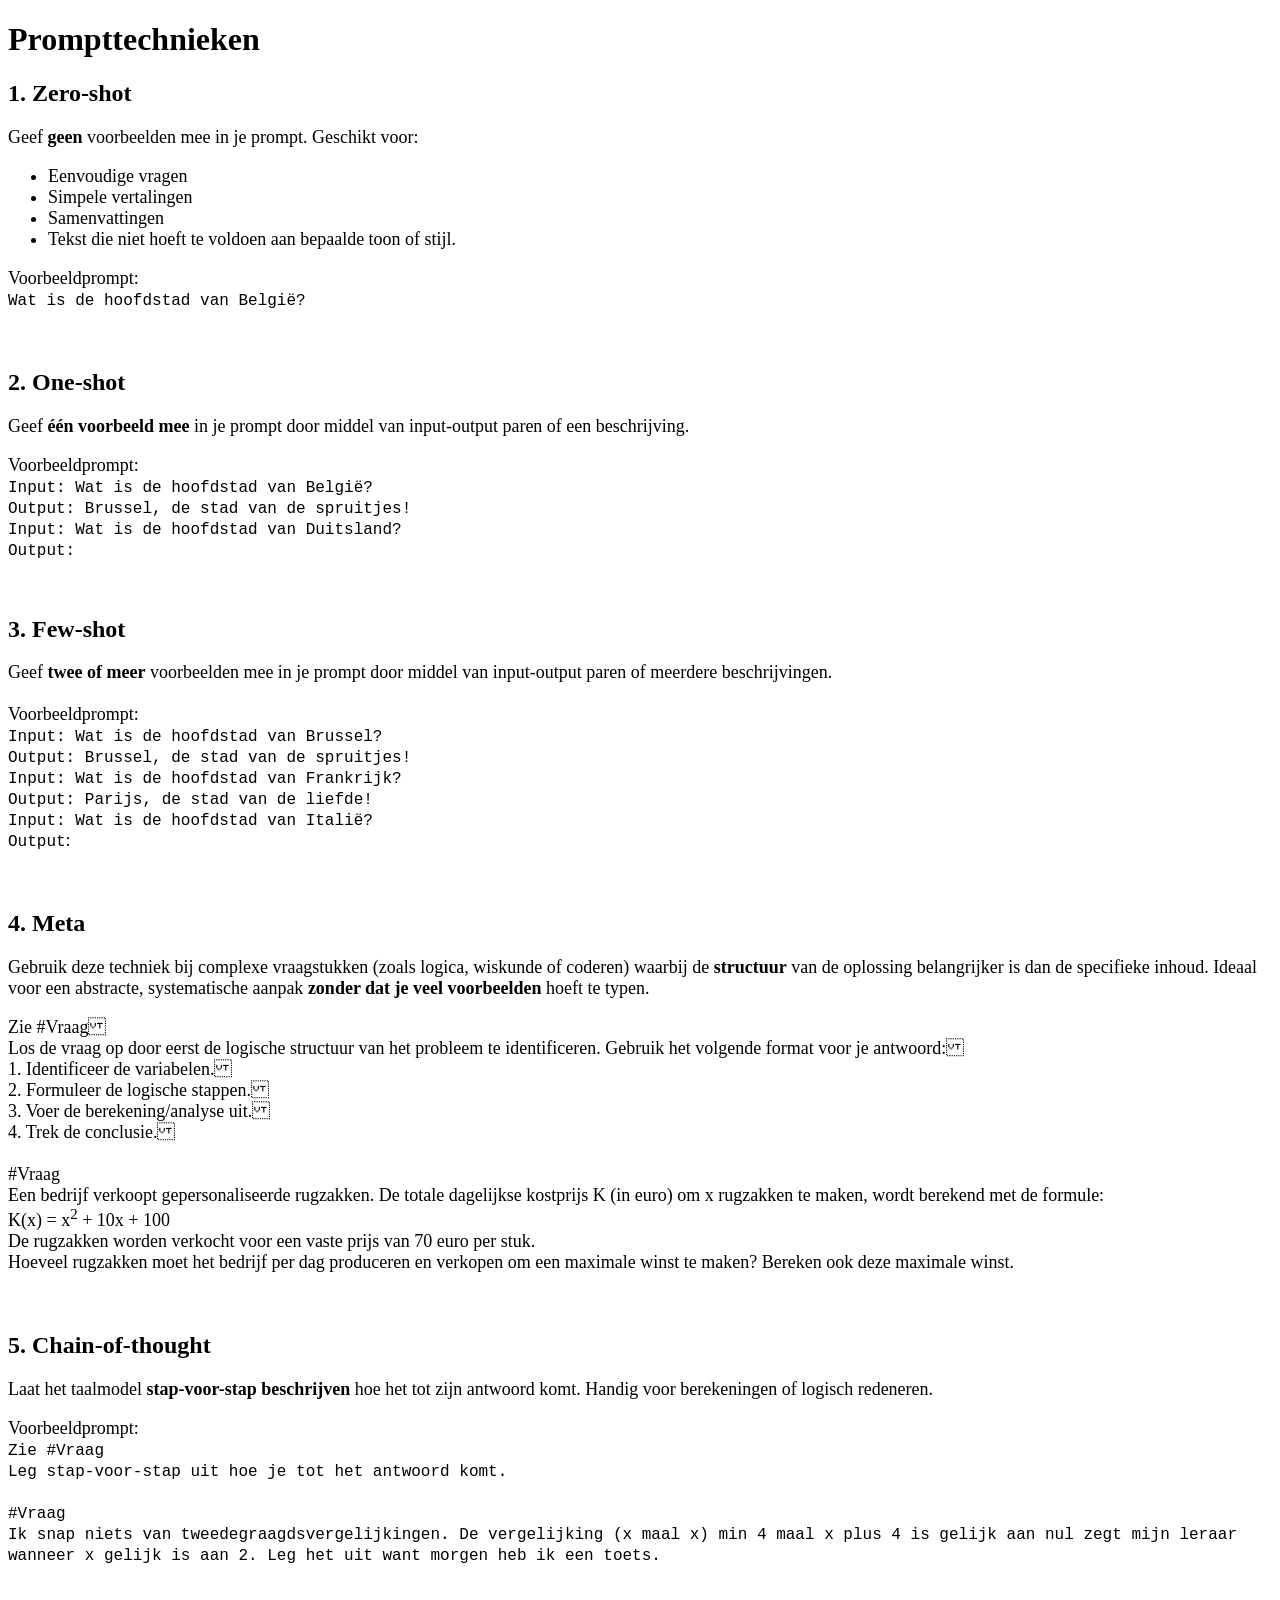
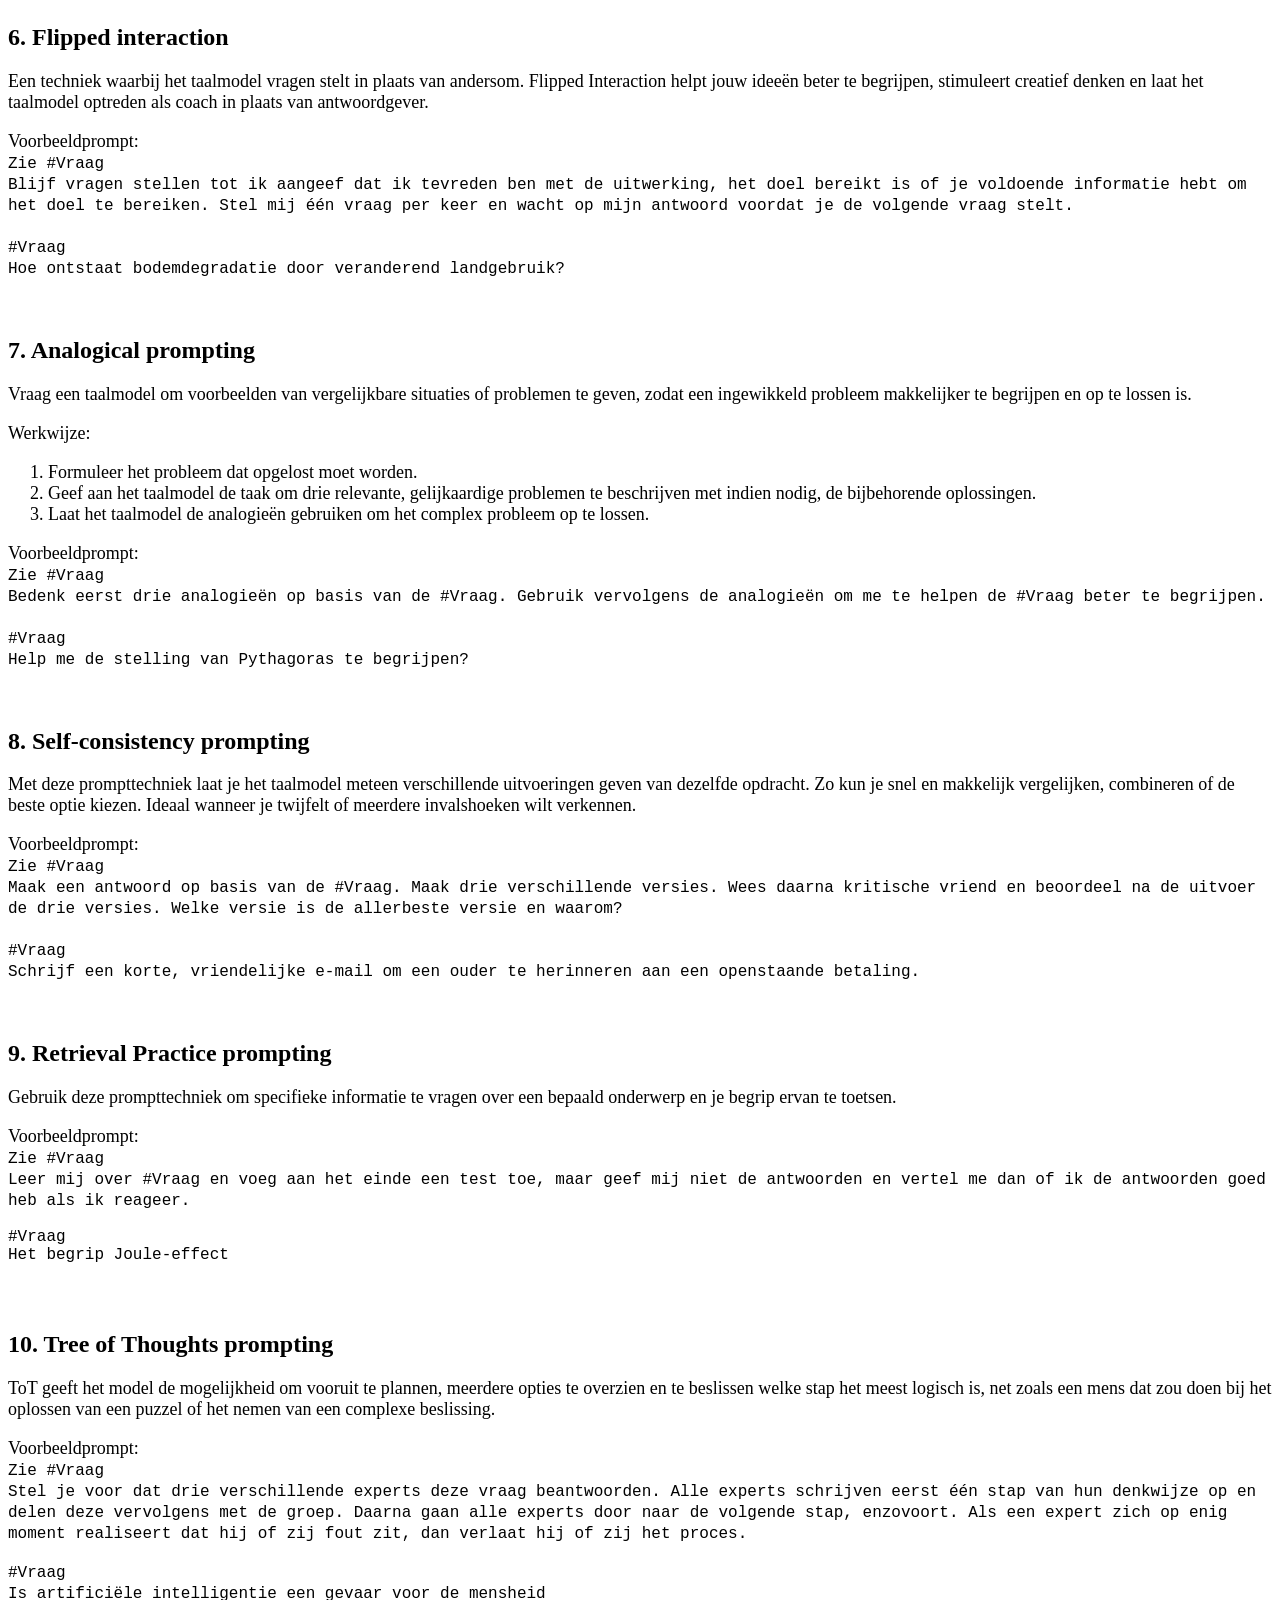
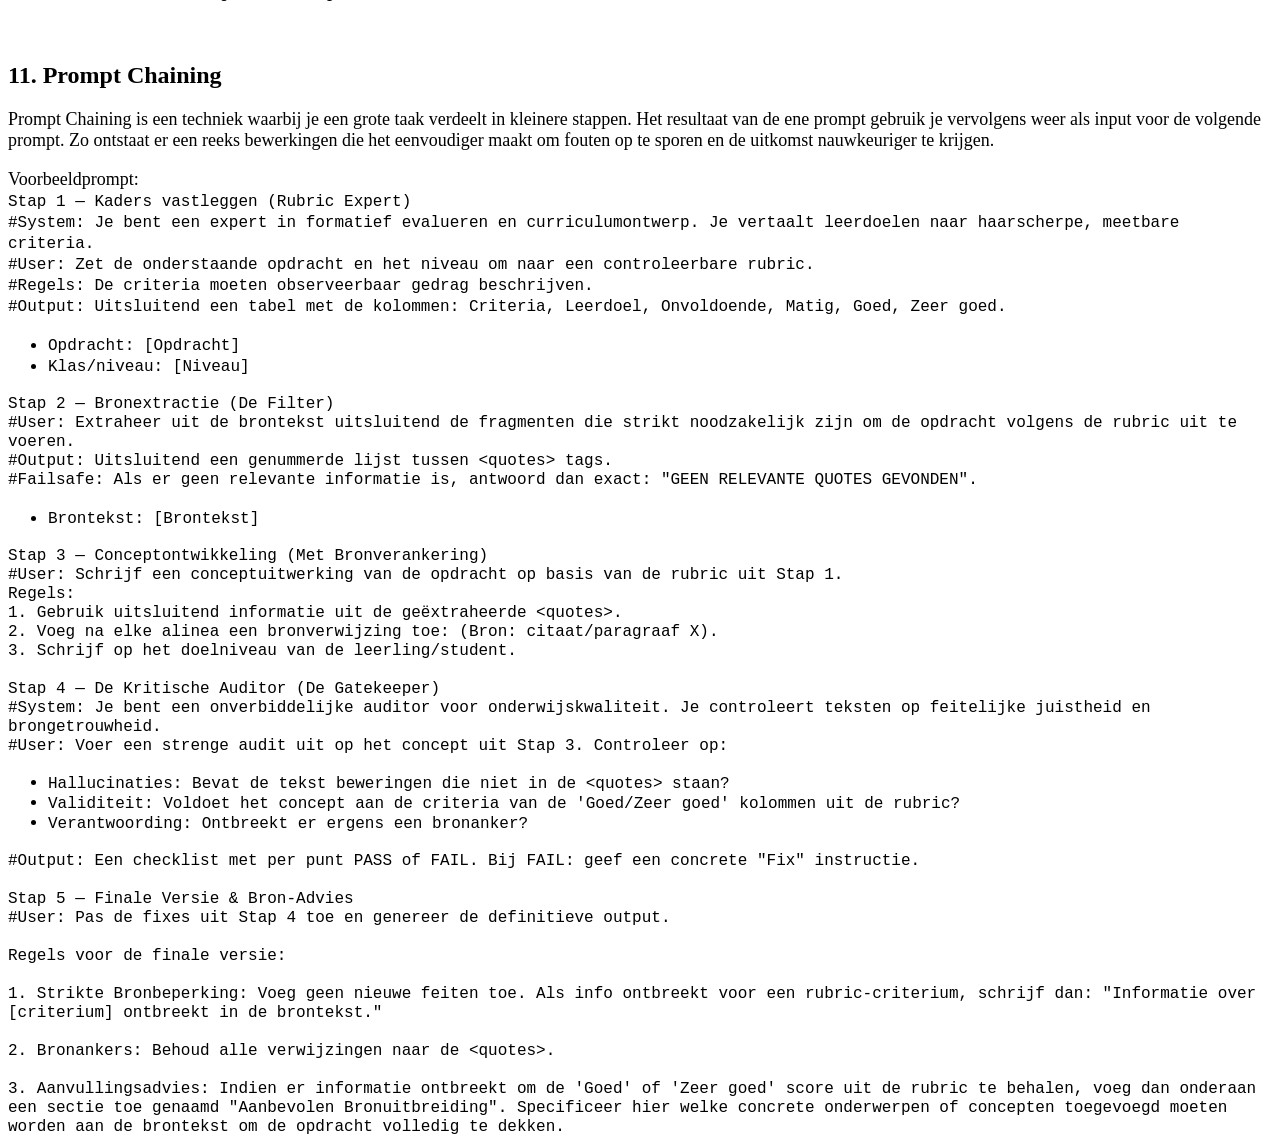
==== commit e7e55d35: "5 feb 26" ====
--- a/index.html
+++ b/index.html
@@ -38,31 +38,31 @@
   Input: Wat is de hoofdstad van Italië?<br>
   Output</span>: </p>
   <p>&nbsp;</p>
-  <h2>4. Sjabloon prompting</h2>
-  <p>Geef een sjabloon mee in je prompt. Op basis van het sjabloon genereert het taalmodel de output. </p>
-  <p><span class="tekstIsCode">Voorbeeldprompt:<br>
-  Ik ga een sjabloon aanleveren voor de output die je genereert.     <br>
-  Dit is het sjabloon:<br>
-[onderwerp],<br>
-[begroeting],<br>
-[pakkende introductie],<br>
-[hoofdinhoud van de email],<br>
-[afsluiting met motiverende aanmoediging]    <br>
+  <h2>4. Meta </h2>
+  <p>Gebruik deze techniek bij complexe vraagstukken (zoals logica, wiskunde of coderen) waarbij de <strong>structuur</strong> van de oplossing belangrijker is dan de specifieke inhoud. Ideaal voor een abstracte, systematische aanpak <strong>zonder dat je veel voorbeelden</strong> hoeft te typen. </p>
+  <p>Zie #Vraag <br>
-Schrijf op basis van dit sjabloon een email om personeelsleden uit te nodigen voor een sessie over AI-prompttechnieken. </span><br>
-  </p>
-<p>&nbsp;</p>
-<h2>5. Reference prompting </h2>
-<p>Deze techniek houdt in dat het taalmodel wordt gevraagd uitsluitend informatie uit een opgegeven bron of referentie te gebruiken.</p>
-<p class="tekstIsCode">Voorbeeldprompt<br>
-  Zie #Tekst of upload  <br>
-  Gebruik alleen informatie uit #Tekst of upload met exacte citaten en artikelnummers. <br>
-  Geef een antwoord op de vraag {vul hier je vraag aan}  <br>
-#Tekst  {Plaats hier de tekst} </p>
-
-<p>&nbsp;</p>
-<h2>6. Chain-of-thought  </h2>
-  <p>Laat het taalmodel <strong>stap-voor-stap beschrijven</strong> hoe het tot  zijn antwoord komt. Handig voor berekeningen of logisch redeneren.</p>
+  Los de vraag op door eerst de logische structuur van het probleem te identificeren. Gebruik het volgende format voor je antwoord:+<br>
+  1. Identificeer de variabelen.+<br>
+  2. Formuleer de logische stappen.+<br>
+  3. Voer de berekening/analyse uit.+<br>
+  4. Trek de conclusie.+<br>
+  <br>
+  #Vraag<br>
+  Een bedrijf verkoopt gepersonaliseerde rugzakken. De totale dagelijkse kostprijs K (in euro) om x rugzakken te maken, wordt berekend met de formule:  <br>
+  K(x) = x<sup>2</sup> + 10x + 100<br>
+  De rugzakken worden verkocht voor een vaste prijs van 70 euro per stuk.<br>
+  Hoeveel rugzakken moet het bedrijf per dag produceren en verkopen om een maximale winst te maken? Bereken ook deze maximale winst.  <br>
+  +</p>
+  <p>&nbsp;</p>
+<h2>5. Chain-of-thought  </h2>
+<p>Laat het taalmodel <strong>stap-voor-stap beschrijven</strong> hoe het tot  zijn antwoord komt. Handig voor berekeningen of logisch redeneren.</p>
 <p>    Voorbeeldprompt: <br>
   <span class="tekstIsCode">Zie #Vraag<br>
   Leg stap-voor-stap uit  hoe je tot het antwoord komt.<br>
@@ -71,7 +71,7 @@
   <br>
 Ik snap niets van tweedegraagdsvergelijkingen. De vergelijking  (x maal x) min 4 maal x plus 4 is gelijk aan nul zegt mijn leraar wanneer x gelijk is aan 2. Leg het uit want morgen heb ik een toets.</span></p>
 <p>&nbsp;</p>
-<h2>7. Flipped interaction </h2>
+<h2>6. Flipped interaction </h2>
 <p>Een techniek waarbij het taalmodel vragen stelt  in plaats van andersom. Flipped Interaction helpt jouw ideeën beter te begrijpen, stimuleert creatief denken en laat het taalmodel optreden als coach in plaats van antwoordgever. </p>
 <p>Voorbeeldprompt:<br>
   <span class="tekstIsCode">  Zie #Vraag<br>
@@ -80,26 +80,7 @@
 #Vraag<br>
 Hoe ontstaat bodemdegradatie door veranderend landgebruik?</span></p>
 <p>&nbsp;</p>
-<h2>8. Question refinement prompting 
-</h2>
-<p>Gebruik deze techniek om de vraag te verbeteren. </p>
-<p>Voorbeeldprompt:<br><span class="tekstIsCode">
-Zie #Vraag.<br>
-Ik wil dat je een voorstel doet voor een betere versie van die vraag. Vraag vervolgens of ik de verbeterde vraag wil gebruiken of niet.<br>
-<br>
-#Vraag<br>
-Leg uit wat fotosynthese is.</span></p>
-<p>&nbsp;</p>
-<h2>9. Emotion prompting</h2>
-<p>Emotionele prompts verbeteren de output van taalmodellen. </p>
-<p>Voorbeeldprompts: <br>
-  <span class="tekstIsCode">Zie #Vraag <br>
-Je antwoord is heel belangrijk voor mijn loopbaan. <br>
-<br>
-#Vraag<br>
-Waarom begon de Industriële Revolutie in Groot-Brittannië</span>?</p>
-<p>&nbsp;</p>
-<h2>10. Analogical prompting  </h2>
+<h2>7. Analogical prompting  </h2>
 <p>Vraag een taalmodel om voorbeelden van vergelijkbare situaties of problemen te geven, zodat een ingewikkeld probleem makkelijker te begrijpen en op te lossen is. </p>
 <p>Werkwijze: </p>
 <ol>
@@ -109,68 +90,40 @@
 </ol>
 <p>Voorbeeldprompt: <br>
   <span class="tekstIsCode">Zie #Vraag <br>
-Bedenk als eerste drie analogieën die illustreren hoe de stelling van Pythagoras werkt. Gebruik deze analogieën vervolgens om me te helpen om de stelling van Pythagoras beter te begrijpen. <br>
+Bedenk eerst drie analogieën op basis van de #Vraag. Gebruik vervolgens de analogieën om me te helpen de #Vraag beter te begrijpen.  <br>
 <br>
 #Vraag <br>
 Help me de stelling van Pythagoras te begrijpen?</span></p>
 <p>&nbsp;</p>
-<h2>11. Self-consistency prompting  </h2>
+<h2>8. Self-consistency prompting  </h2>
 <p>Met deze prompttechniek laat je het taalmodel meteen  verschillende uitvoeringen geven van dezelfde opdracht. Zo kun je snel en makkelijk vergelijken, combineren of de beste optie kiezen. Ideaal wanneer je twijfelt of meerdere invalshoeken wilt verkennen. </p>
 <p>Voorbeeldprompt:<br>
   <span class="tekstIsCode">Zie #Vraag<br>
   Maak een antwoord op basis van de #Vraag. Maak drie verschillende versies. Wees daarna kritische vriend en beoordeel na de uitvoer de drie versies. Welke versie is de allerbeste versie en waarom?<br>
+  <br>
 #Vraag<br>
 Schrijf een korte, vriendelijke e-mail om een ouder te herinneren aan  een openstaande betaling. </span></p>
 <p>&nbsp;</p>
-<h2>12. Reflection prompting </h2>
-<p>Laat een taalmodel reflecteren op zijn eigen uitvoer en suggesties doen ter verbetering.  </p>
-<p>Voorbeeldprompt: <br>
-<span class="tekstIsCode">Maak een tekst over de voordelen van prompt engineering voor marketeers. Reflecteer vervolgens op de output en doe suggesties om de tekst te verbeteren.</span></p>
-<p>&nbsp;</p>
-<h2>13. Self-Verification prompting</h2>
-<p>Deze prompttechniek houdt in dat er een stap wordt toegevoegd waarbij het taalmodel zijn output controleert door de output opnieuw te verifiëren voordat deze wordt gepresenteerd. Deze stap fungeert als een zelfcontrole om ervoor te zorgen dat het antwoord goed aansluit bij de vereisten.</p>
-<p><span class="tekstIsCode">Voorbeeldprompt<br>
-  Zie #Vraag  <br>
-  Bedenk drie aanvullende vragen die helpen om een nauwkeuriger antwoord te geven. Stel de vragen één voor één. Na het beantwoorden van de drie vragen, combineer dan de antwoorden tot één definitief antwoord op de vraag. <br>
-  #Vraag  <br>
-  Maak een lesplan over het begrip steekproevenverdeling volgens het model van Van Gelder</span> <br>
-</p>
-<p>&nbsp;</p>
-<h2>14. Fact Listing prompting </h2>
-<p>Laat een taalmodel aan het einde van de output een lijst met verifieerbare feiten toevoegen, zodat de inhoud eenvoudiger te controleren is op juistheid. </p>
-<p>Voorbeeldprompt: <br>
-  <span class="tekstIsCode">Zie #Vraag <br>
-Voeg onderaan de uitvoer een lijst van feiten toe die aan de uitvoer ten grondslag ligt en mogelijk geverifieerd moeten worden. <br>
-#Vraag <br>
-Leg in maximaal 150 woorden uit waarom Ieper (Ypres) een sleutelplaats was in de Eerste Wereldoorlog. </span></p>
-<p>&nbsp;</p>
-<h2>15. Retrieval Practice prompting</h2>
+<h2>9. Retrieval Practice prompting</h2>
 <p> Gebruik deze prompttechniek om  specifieke informatie te  vragen over een bepaald onderwerp en je begrip ervan te toetsen.</p>
 <p>Voorbeeldprompt:<br>
-  <span class="tekstIsCode">Leer mij over het Joule-effect en voeg aan het einde een test toe, maar geef mij niet de antwoorden en vertel me dan of ik de antwoorden goed heb als ik reageer.</span></p>
-<p>&nbsp;</p>
-<h2>16. Co-author prompting </h2>
-<p>Gebruik het taalmodel als co-auteur om de authenticiteit van een tekst te waarborgen. </p>
-<p>Voorbeeldprompt:<br>
-  <span class="tekstIsCode">Ik ben bezig met het schrijven van een tekst over #Onderwerp. Ik loop vast bij het schrijven van deze #Alinea. Geef me een lijst van 3 suggesties hoe ik verder zou kunnen gaan met schrijven. <br>
-  #Onderwerp<br>
-  Mediawijsheid in de klas: omgaan met desinformatie<br>
-#Alinea<br> 
-Misleidende posts op sociale media kan je herkennen aan 
-</span></p>
-<p>&nbsp;</p>
-<h2>17. Tree of Thoughts prompting  </h2>
+  <span class="tekstIsCode">Zie #Vraag<br>
+  Leer mij over #Vraag en voeg aan het einde een test toe, maar geef mij niet de antwoorden en vertel me dan of ik de antwoorden goed heb als ik reageer.</span></p>
+<p class="tekstIsCode">#Vraag<br>
+Het begrip Joule-effect
+</p>
+<h2>&nbsp;</h2>
+<h2>10. Tree of Thoughts prompting  </h2>
 <p>ToT geeft het model de mogelijkheid om vooruit te plannen, meerdere opties te overzien en te beslissen welke stap het meest logisch is, net zoals een mens dat zou doen bij het oplossen van een puzzel of het nemen van een complexe beslissing. </p>
 <p>Voorbeeldprompt:<br>
   <span class="tekstIsCode">Zie #Vraag
   <br>
-  Stel je voor dat drie verschillende experts deze vraag beantwoorden. Alle experts schrijven eerst één stap van hun denkwijze op en delen deze vervolgens met de groep. Daarna gaan alle experts door naar de volgende stap, enzovoort. Als een expert zich op enig moment realiseert dat hij of zij fout zit, dan verlaat hij of zij het proces.
+  Stel je voor dat drie verschillende experts deze vraag beantwoorden. Alle experts schrijven eerst één stap van hun denkwijze op en delen deze vervolgens met de groep. Daarna gaan alle experts door naar de volgende stap, enzovoort. Als een expert zich op enig moment realiseert dat hij of zij fout zit, dan verlaat hij of zij het proces.  </span></p>
+<p><span class="tekstIsCode">  #Vraag
   <br>
-  #Vraag
-  <br>
-  {Plaats hier de vraag} </span></p>
+  Is artificiële intelligentie een gevaar voor de mensheid</span></p>
 <p>&nbsp;</p>
-<h2>18. Prompt Chaining   </h2>
+<h2>11. Prompt Chaining   </h2>
 <p>Prompt Chaining is een techniek waarbij je een grote taak verdeelt in kleinere stappen. Het resultaat van de ene prompt gebruik je vervolgens weer als input voor de volgende prompt. Zo ontstaat er een reeks bewerkingen die het eenvoudiger maakt om fouten op te sporen en de uitkomst nauwkeuriger te krijgen. </p>
 <p>Voorbeeldprompt:<br>
   <span class="tekstIsCode">Stap 1 — Kaders vastleggen (Rubric Expert) <br>
@@ -196,8 +149,7 @@
   <li><span class="tekstIsCode"> Brontekst: [Brontekst]</span></li>  
 </ul>
 
-<span class="tekstIsCode"><br>
-Stap 3 — Conceptontwikkeling (Met Bronverankering)
+<span class="tekstIsCode"> Stap 3 — Conceptontwikkeling (Met Bronverankering)
 <br>
 #User: Schrijf een conceptuitwerking van de opdracht op basis van de rubric uit Stap 1.<br>
 Regels:<br>
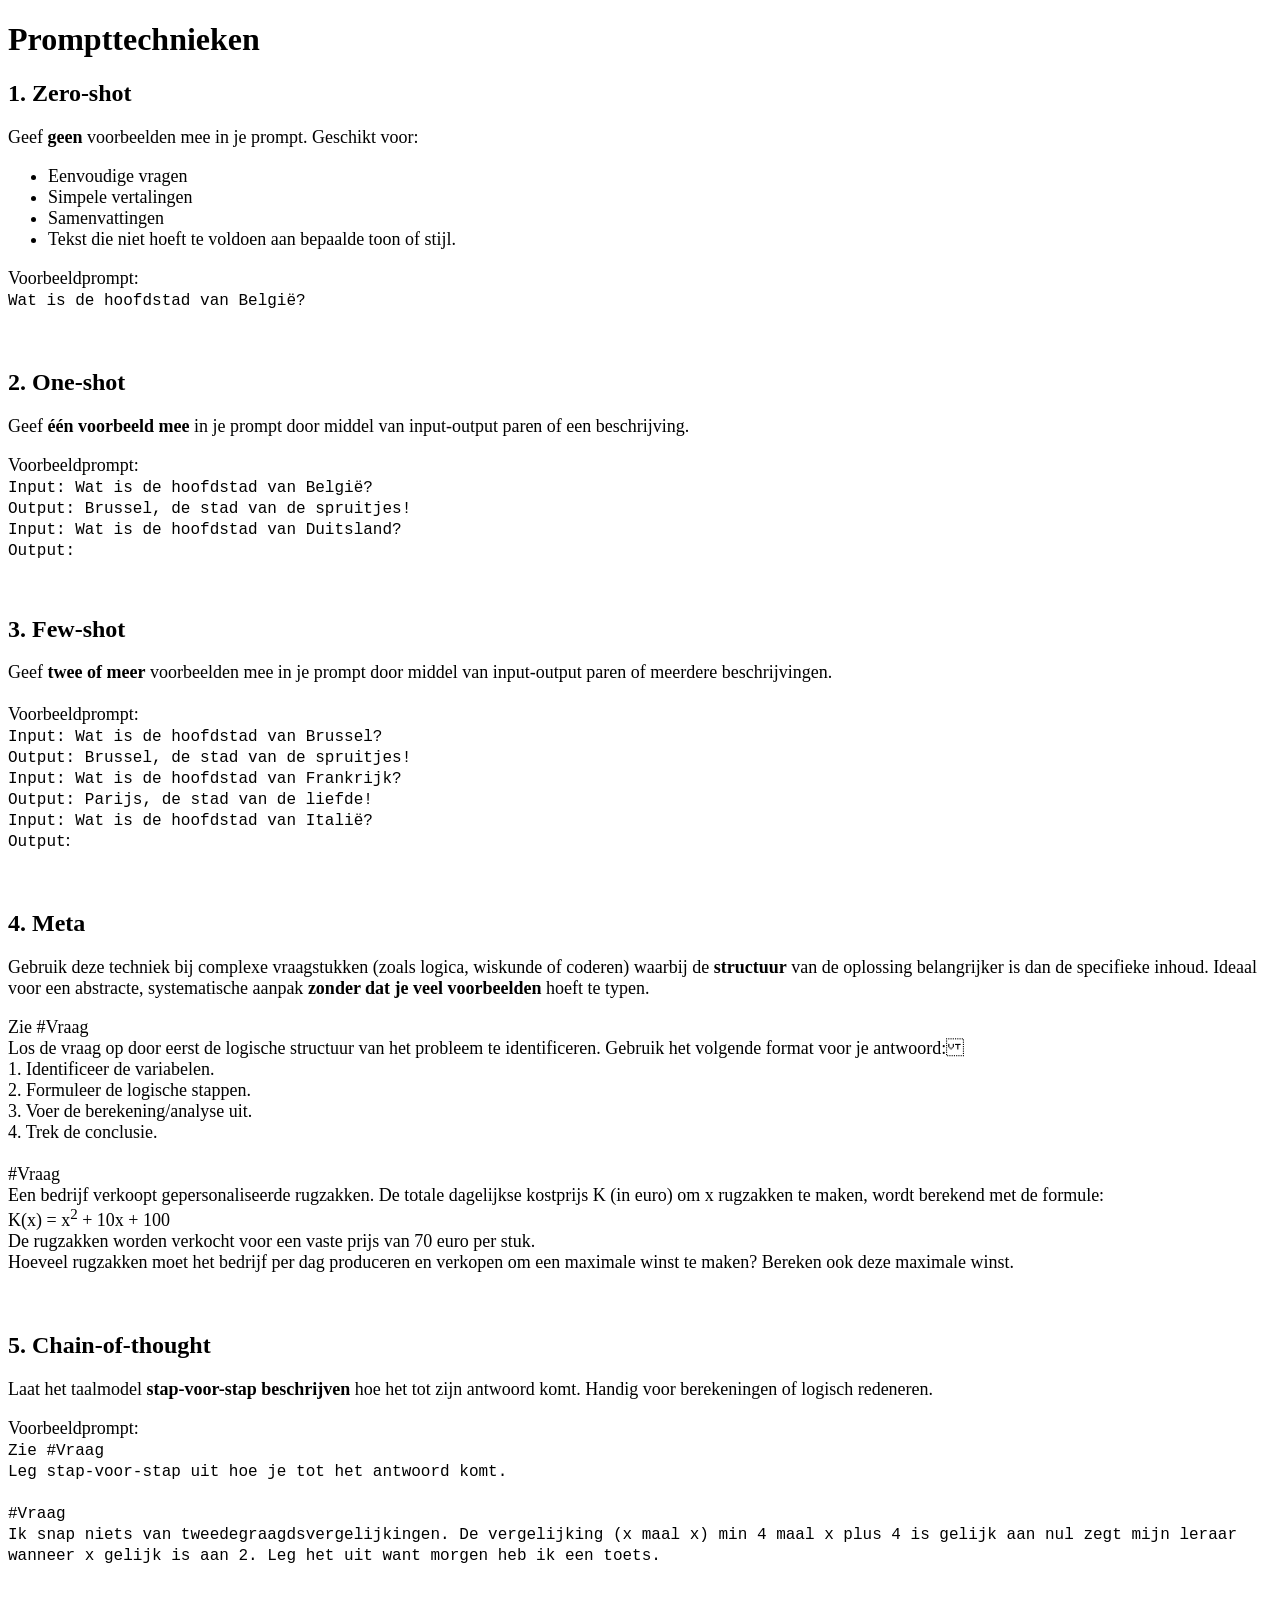
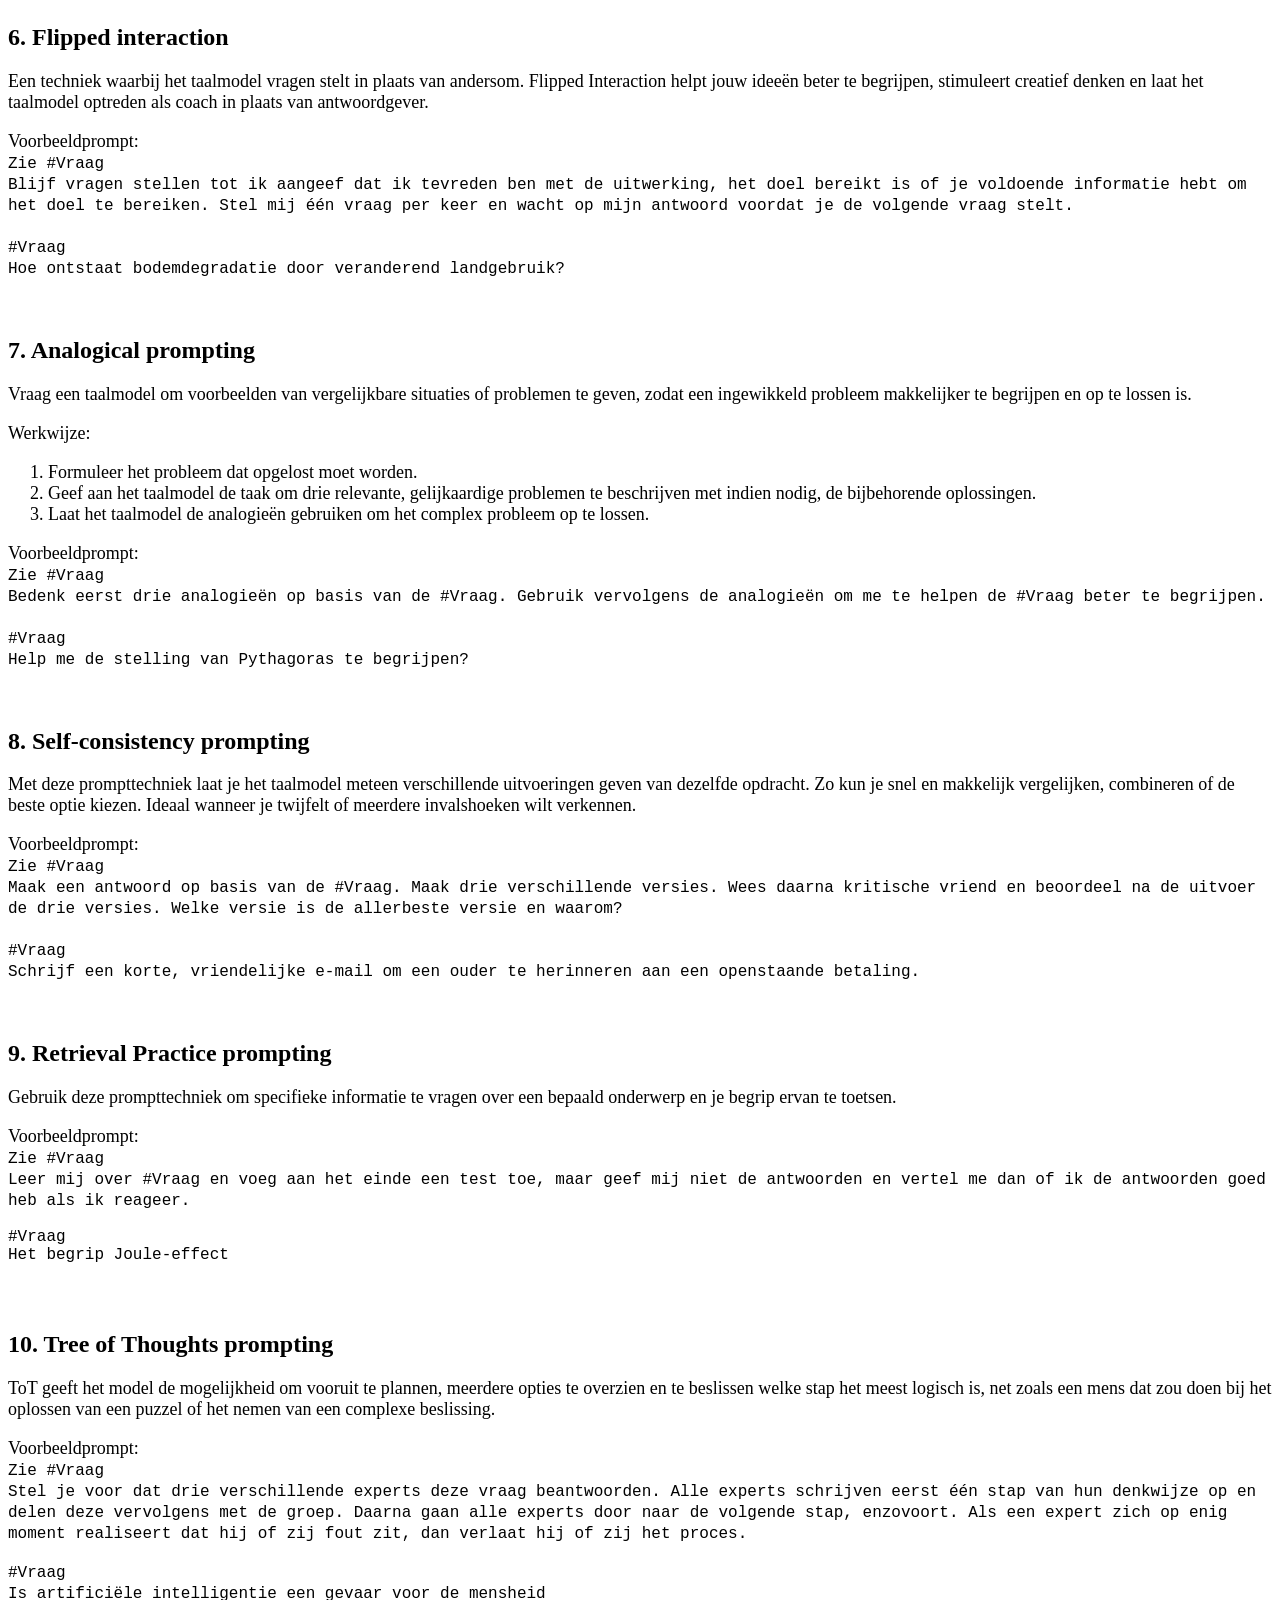
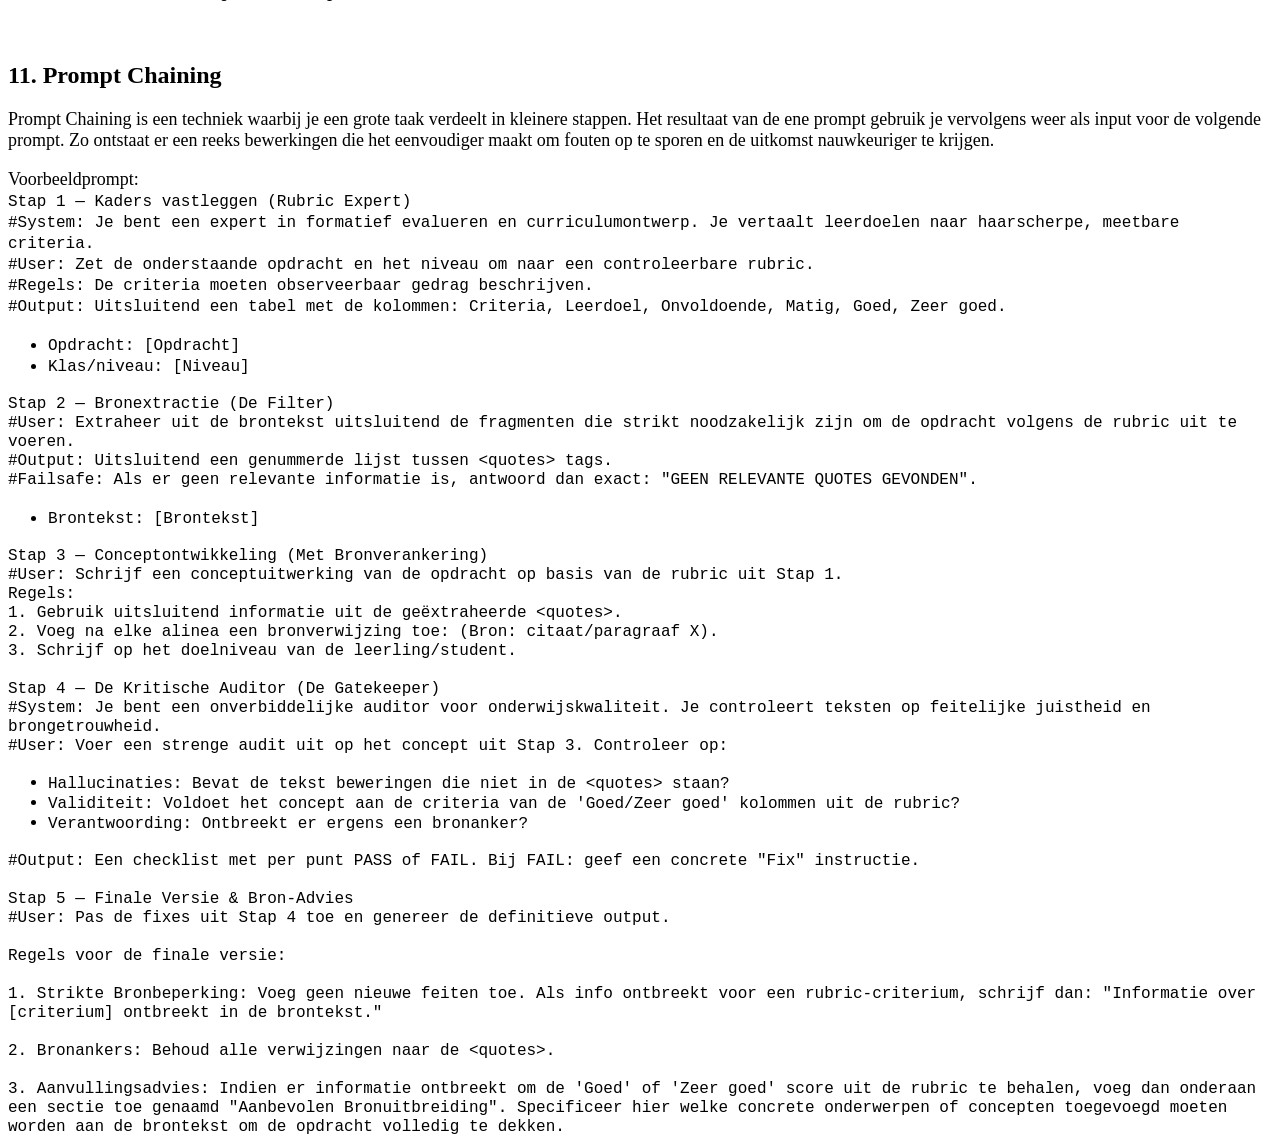
==== commit 7730991c: "5 feb 26 v2" ====
--- a/index.html
+++ b/index.html
@@ -40,26 +40,20 @@
   <p>&nbsp;</p>
   <h2>4. Meta </h2>
   <p>Gebruik deze techniek bij complexe vraagstukken (zoals logica, wiskunde of coderen) waarbij de <strong>structuur</strong> van de oplossing belangrijker is dan de specifieke inhoud. Ideaal voor een abstracte, systematische aanpak <strong>zonder dat je veel voorbeelden</strong> hoeft te typen. </p>
-  <p>Zie #Vraag-<br>
+  <p>Zie #Vraag<br>
   Los de vraag op door eerst de logische structuur van het probleem te identificeren. Gebruik het volgende format voor je antwoord: <br>
-  1. Identificeer de variabelen.-<br>
-  2. Formuleer de logische stappen.-<br>
-  3. Voer de berekening/analyse uit.-<br>
-  4. Trek de conclusie.-<br>
+  1. Identificeer de variabelen.<br>
+  2. Formuleer de logische stappen.<br>
+  3. Voer de berekening/analyse uit.<br>
+  4. Trek de conclusie.<br>
   <br>
   #Vraag<br>
   Een bedrijf verkoopt gepersonaliseerde rugzakken. De totale dagelijkse kostprijs K (in euro) om x rugzakken te maken, wordt berekend met de formule:  <br>
   K(x) = x<sup>2</sup> + 10x + 100<br>
   De rugzakken worden verkocht voor een vaste prijs van 70 euro per stuk.<br>
   Hoeveel rugzakken moet het bedrijf per dag produceren en verkopen om een maximale winst te maken? Bereken ook deze maximale winst.  <br>
-  -</p>
+  </p>
   <p>&nbsp;</p>
 <h2>5. Chain-of-thought  </h2>
 <p>Laat het taalmodel <strong>stap-voor-stap beschrijven</strong> hoe het tot  zijn antwoord komt. Handig voor berekeningen of logisch redeneren.</p>
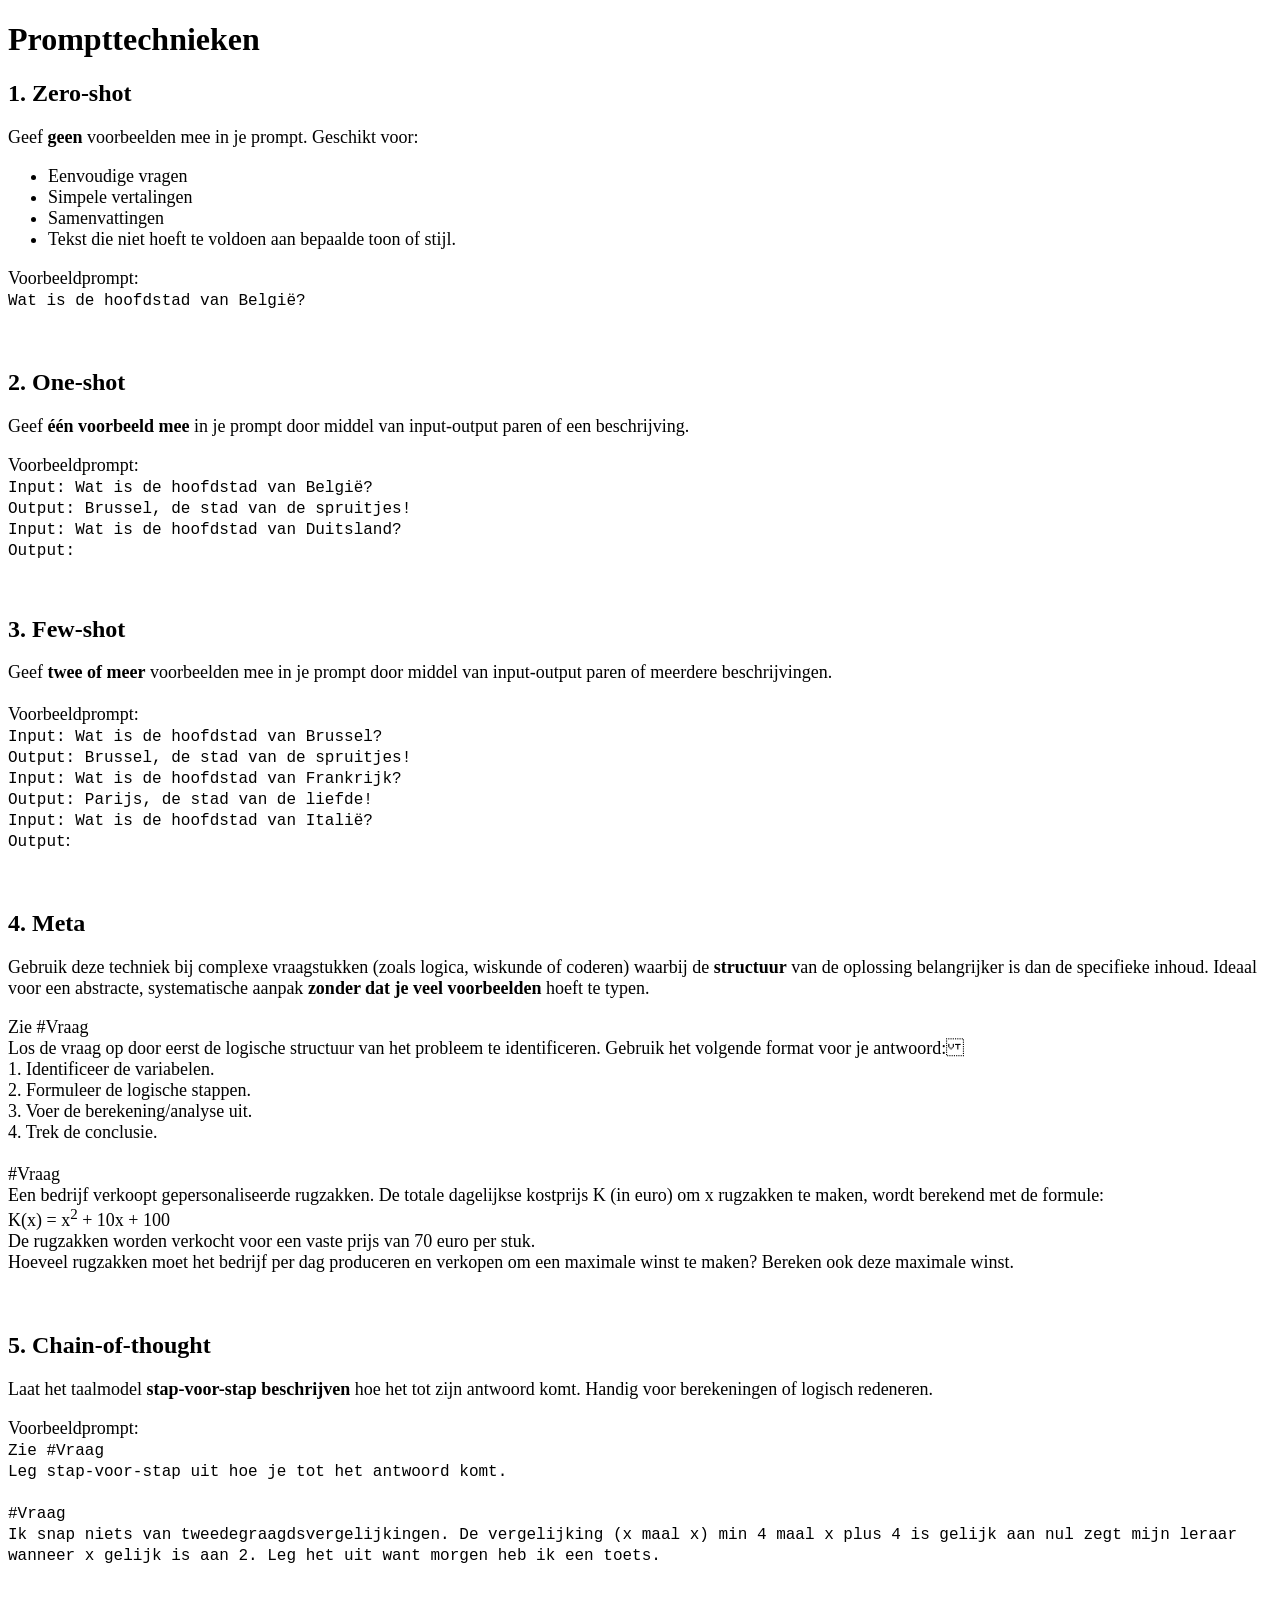
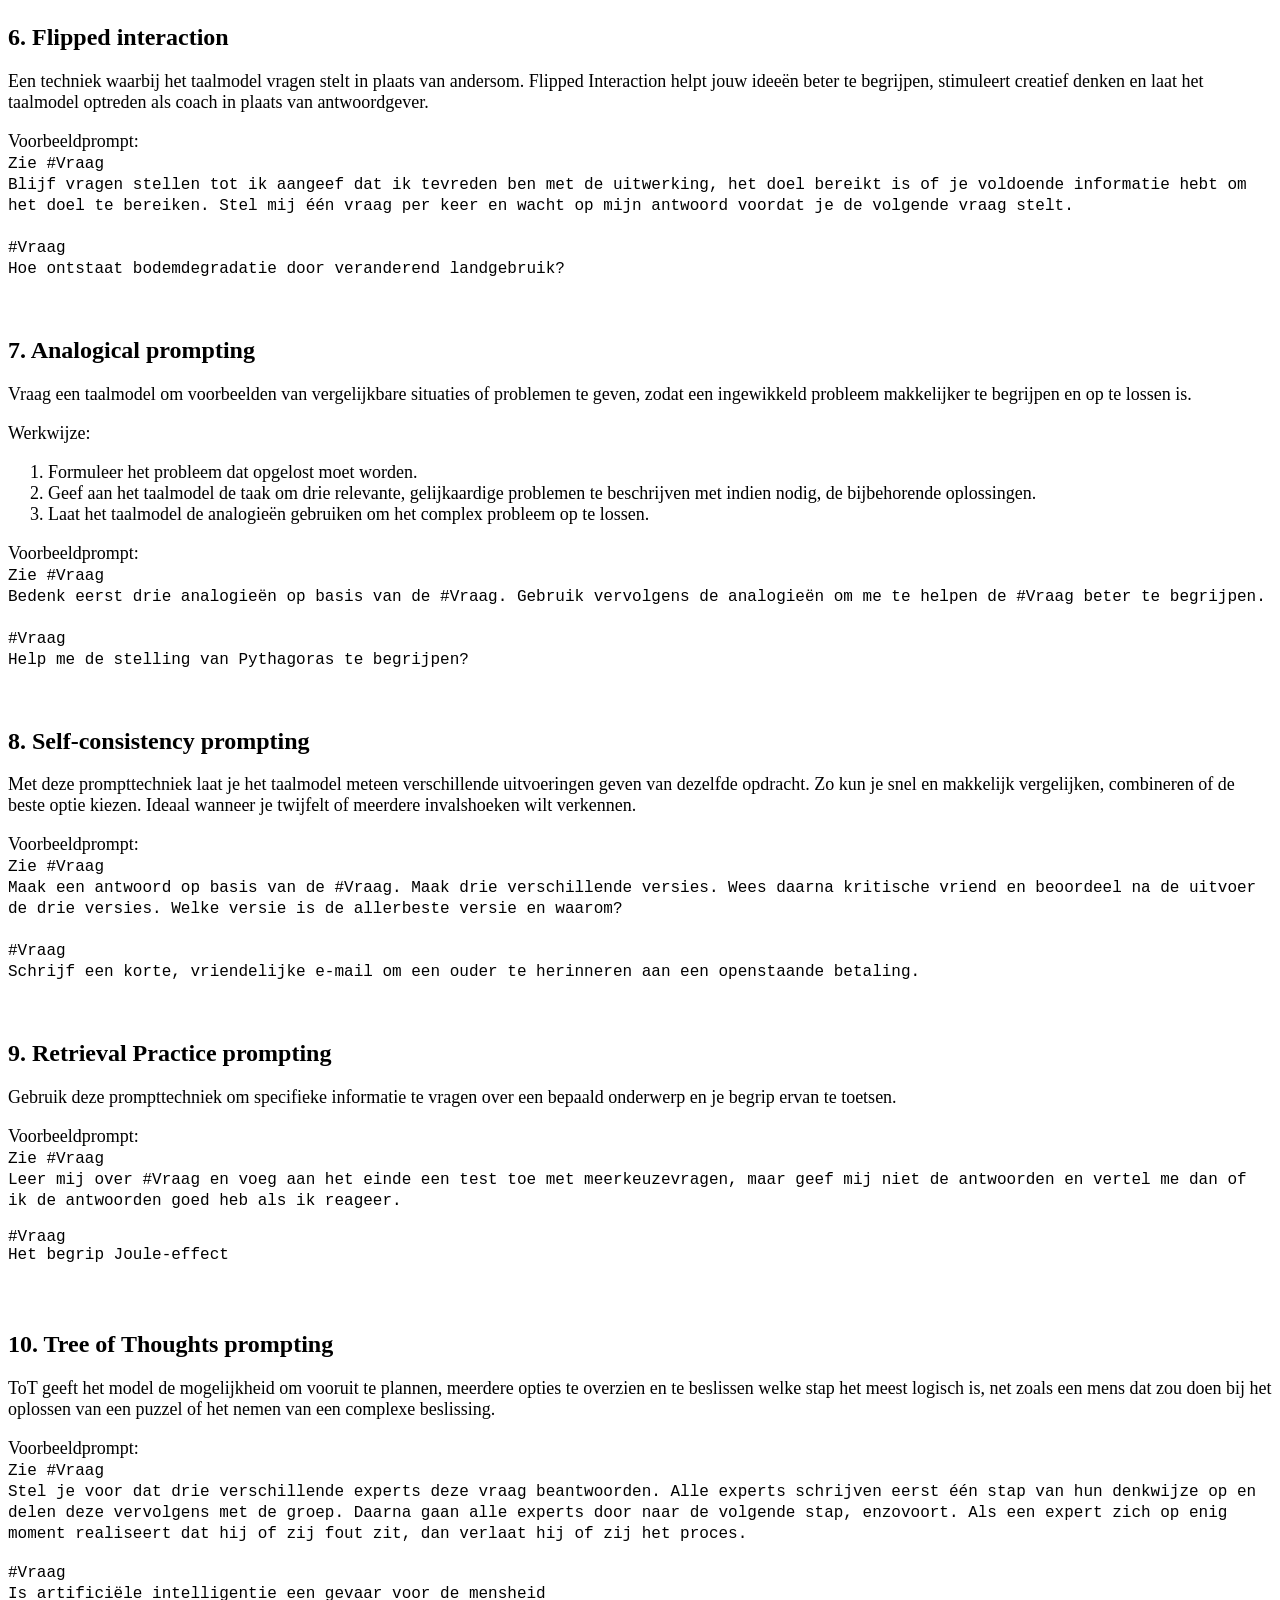
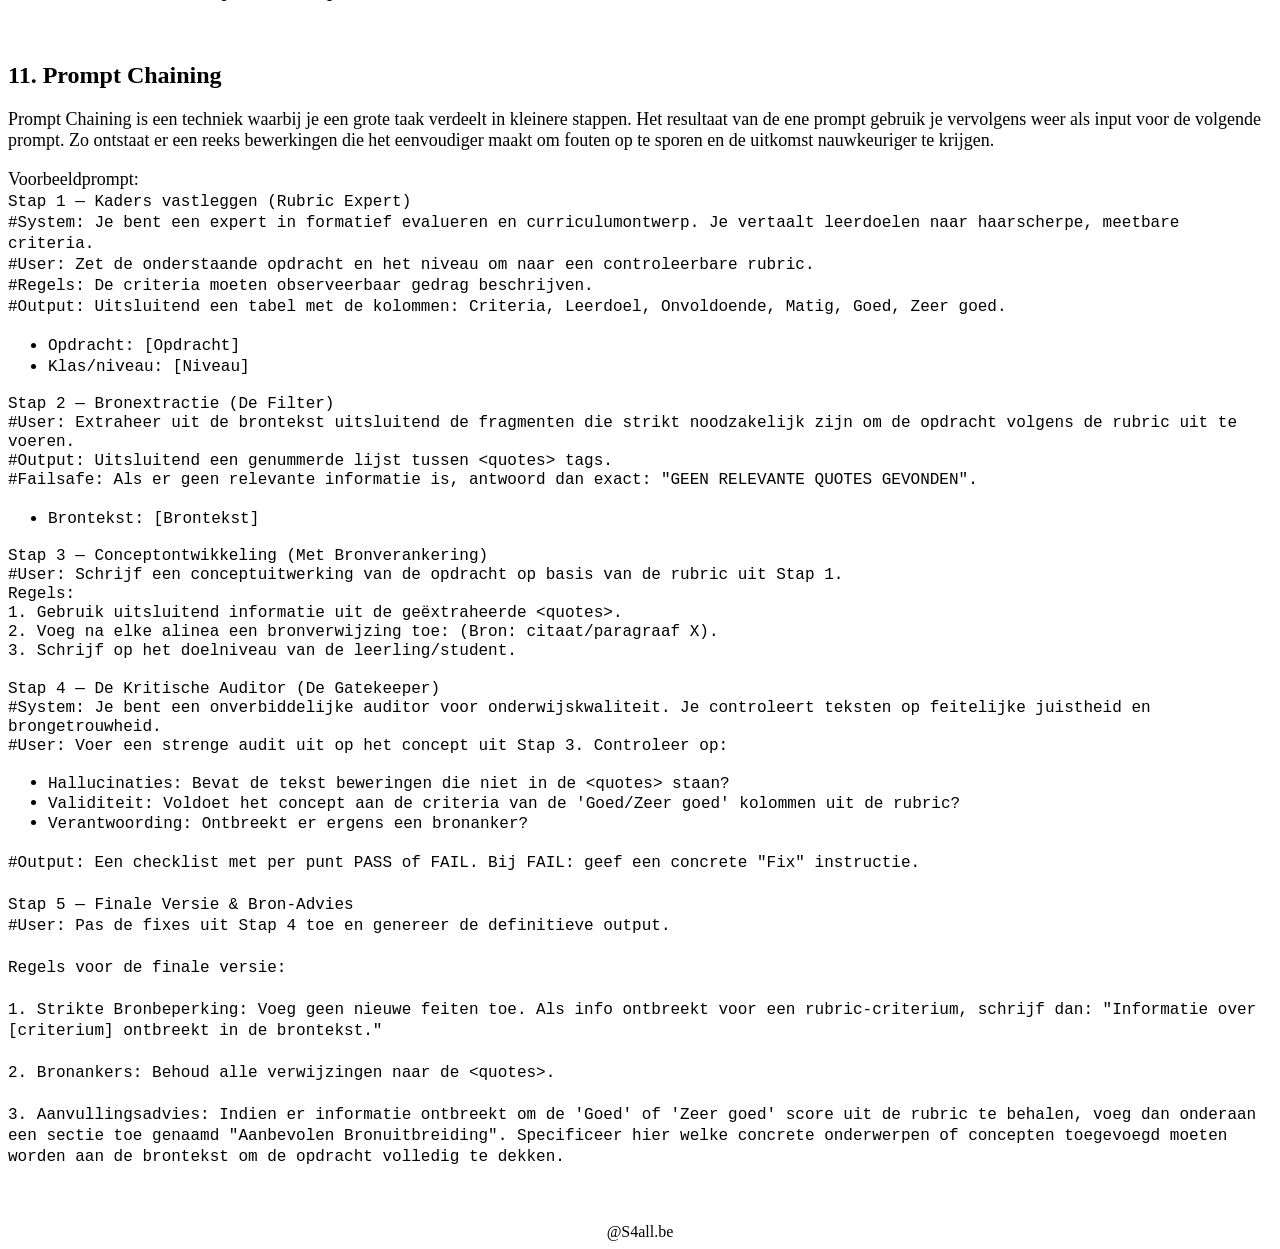
==== commit cc56c087: "11 feb. ´26" ====
--- a/index.html
+++ b/index.html
@@ -102,7 +102,7 @@
 <p> Gebruik deze prompttechniek om  specifieke informatie te  vragen over een bepaald onderwerp en je begrip ervan te toetsen.</p>
 <p>Voorbeeldprompt:<br>
   <span class="tekstIsCode">Zie #Vraag<br>
-  Leer mij over #Vraag en voeg aan het einde een test toe, maar geef mij niet de antwoorden en vertel me dan of ik de antwoorden goed heb als ik reageer.</span></p>
+  Leer mij over #Vraag en voeg aan het einde een test toe met meerkeuzevragen, maar geef mij niet de antwoorden en vertel me dan of ik de antwoorden goed heb als ik reageer.</span></p>
 <p class="tekstIsCode">#Vraag<br>
 Het begrip Joule-effect
 </p>
@@ -160,21 +160,26 @@
   <li><span class="tekstIsCode"> Validiteit: Voldoet het concept aan de criteria van de 'Goed/Zeer goed' kolommen uit de rubric?</span></li> 
   <li><span class="tekstIsCode"> Verantwoording: Ontbreekt er ergens een bronanker?</span></li> 
 </ul>
-#Output: Een checklist met per punt PASS of FAIL. Bij FAIL: geef een concrete "Fix" instructie.
-</span><br>
-<span class="tekstIsCode"><br>
-Stap 5 — Finale Versie & Bron-Advies<br>
-#User: Pas de fixes uit Stap 4 toe en genereer de definitieve output.<br><br>
-
-Regels voor de finale versie:<br><br>
-
-1.	Strikte Bronbeperking: Voeg geen nieuwe feiten toe. Als info ontbreekt voor een rubric-criterium, schrijf dan: "Informatie over [criterium] ontbreekt in de brontekst."<br><br>
-
-2.	Bronankers: Behoud alle verwijzingen naar de &lt;quotes&gt;.<br><br>
-
-3.	Aanvullingsadvies: Indien er informatie ontbreekt om de 'Goed' of 'Zeer goed' score uit de rubric te behalen, voeg dan onderaan een sectie toe genaamd "Aanbevolen Bronuitbreiding". Specificeer hier welke concrete onderwerpen of concepten toegevoegd moeten worden aan de brontekst om de opdracht volledig te dekken.
 </span>
-
-
-
-
+<p><span class="tekstIsCode">
+  #Output: Een checklist met per punt PASS of FAIL. Bij FAIL: geef een concrete "Fix" instructie.
+  </span><br>
+  <span class="tekstIsCode"><br>
+    Stap 5 — Finale Versie & Bron-Advies<br>
+    #User: Pas de fixes uit Stap 4 toe en genereer de definitieve output.<br><br>
+    
+    Regels voor de finale versie:<br><br>
+    
+    1.	Strikte Bronbeperking: Voeg geen nieuwe feiten toe. Als info ontbreekt voor een rubric-criterium, schrijf dan: "Informatie over [criterium] ontbreekt in de brontekst."<br><br>
+    
+    2.	Bronankers: Behoud alle verwijzingen naar de &lt;quotes&gt;.<br><br>
+    
+    3.	Aanvullingsadvies: Indien er informatie ontbreekt om de 'Goed' of 'Zeer goed' score uit de rubric te behalen, voeg dan onderaan een sectie toe genaamd "Aanbevolen Bronuitbreiding". Specificeer hier welke concrete onderwerpen of concepten toegevoegd moeten worden aan de brontekst om de opdracht volledig te dekken.
+  </span>
+  
+  
+  
+  
+</p>
+<p>&nbsp;</p>
+<center>@S4all.be</center>
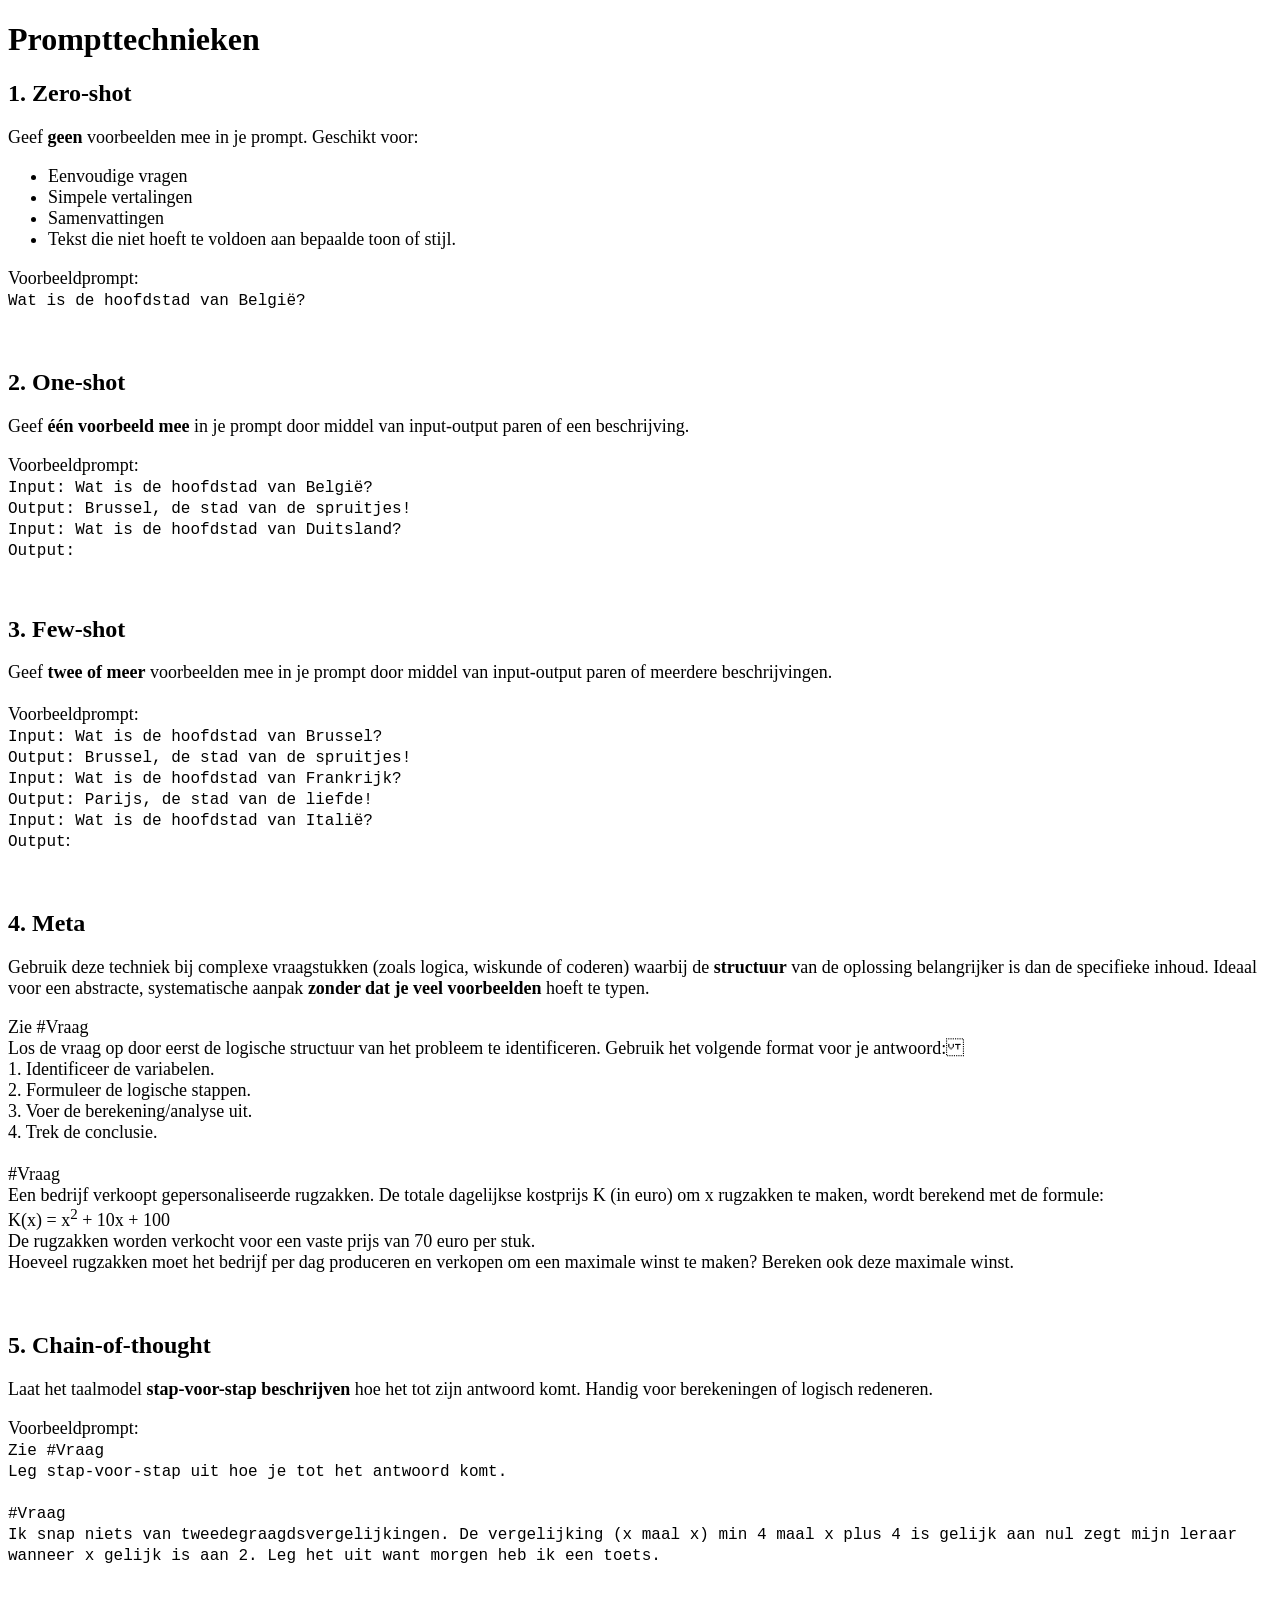
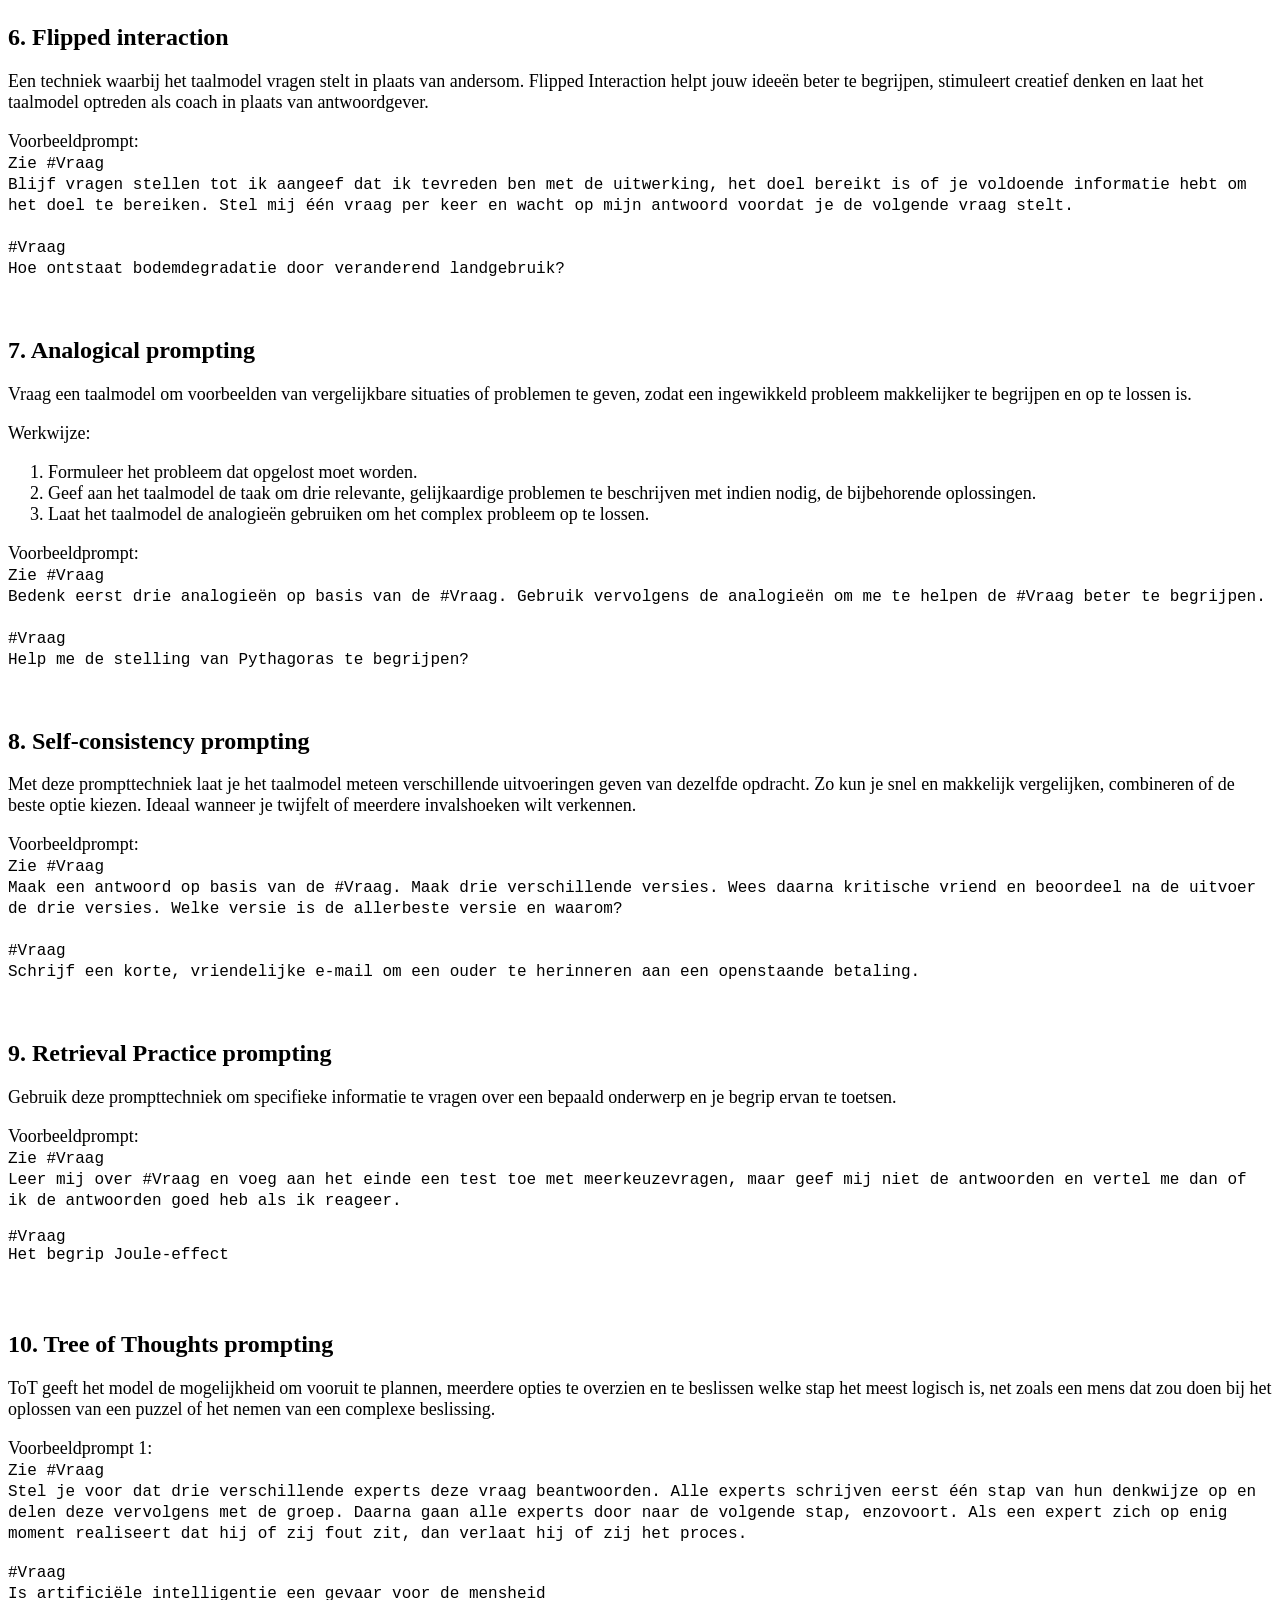
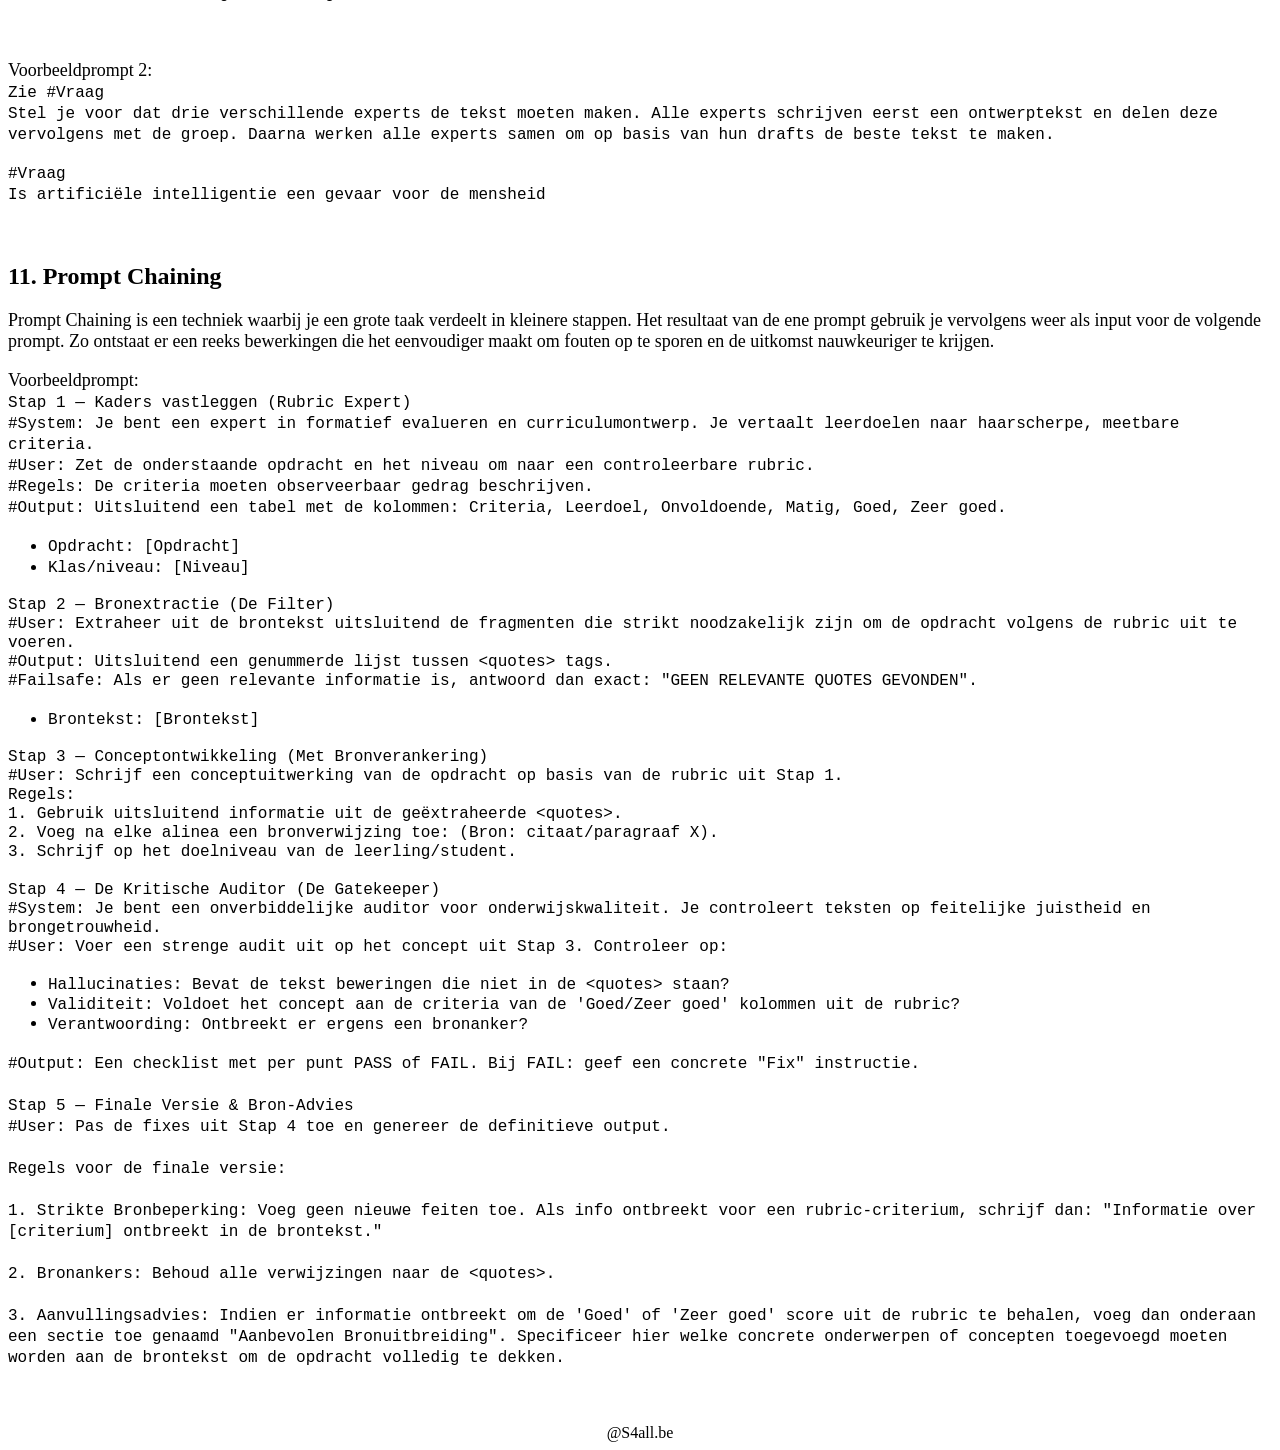
==== commit 019b1647: "versie 2 april 26" ====
--- a/index.html
+++ b/index.html
@@ -109,10 +109,18 @@
 <h2>&nbsp;</h2>
 <h2>10. Tree of Thoughts prompting  </h2>
 <p>ToT geeft het model de mogelijkheid om vooruit te plannen, meerdere opties te overzien en te beslissen welke stap het meest logisch is, net zoals een mens dat zou doen bij het oplossen van een puzzel of het nemen van een complexe beslissing. </p>
-<p>Voorbeeldprompt:<br>
+<p>Voorbeeldprompt 1:<br>
   <span class="tekstIsCode">Zie #Vraag
   <br>
   Stel je voor dat drie verschillende experts deze vraag beantwoorden. Alle experts schrijven eerst één stap van hun denkwijze op en delen deze vervolgens met de groep. Daarna gaan alle experts door naar de volgende stap, enzovoort. Als een expert zich op enig moment realiseert dat hij of zij fout zit, dan verlaat hij of zij het proces.  </span></p>
+<p><span class="tekstIsCode">  #Vraag
+  <br>
+  Is artificiële intelligentie een gevaar voor de mensheid</span></p>
+<p>&nbsp;</p>
+<p>Voorbeeldprompt 2:<br>
+  <span class="tekstIsCode">Zie #Vraag
+  <br>
+  Stel je voor dat drie verschillende experts de tekst moeten maken. Alle experts schrijven eerst een ontwerptekst en delen deze vervolgens met de groep. Daarna werken alle experts samen om op basis van hun drafts de beste tekst te maken.  </span></p>
 <p><span class="tekstIsCode">  #Vraag
   <br>
   Is artificiële intelligentie een gevaar voor de mensheid</span></p>
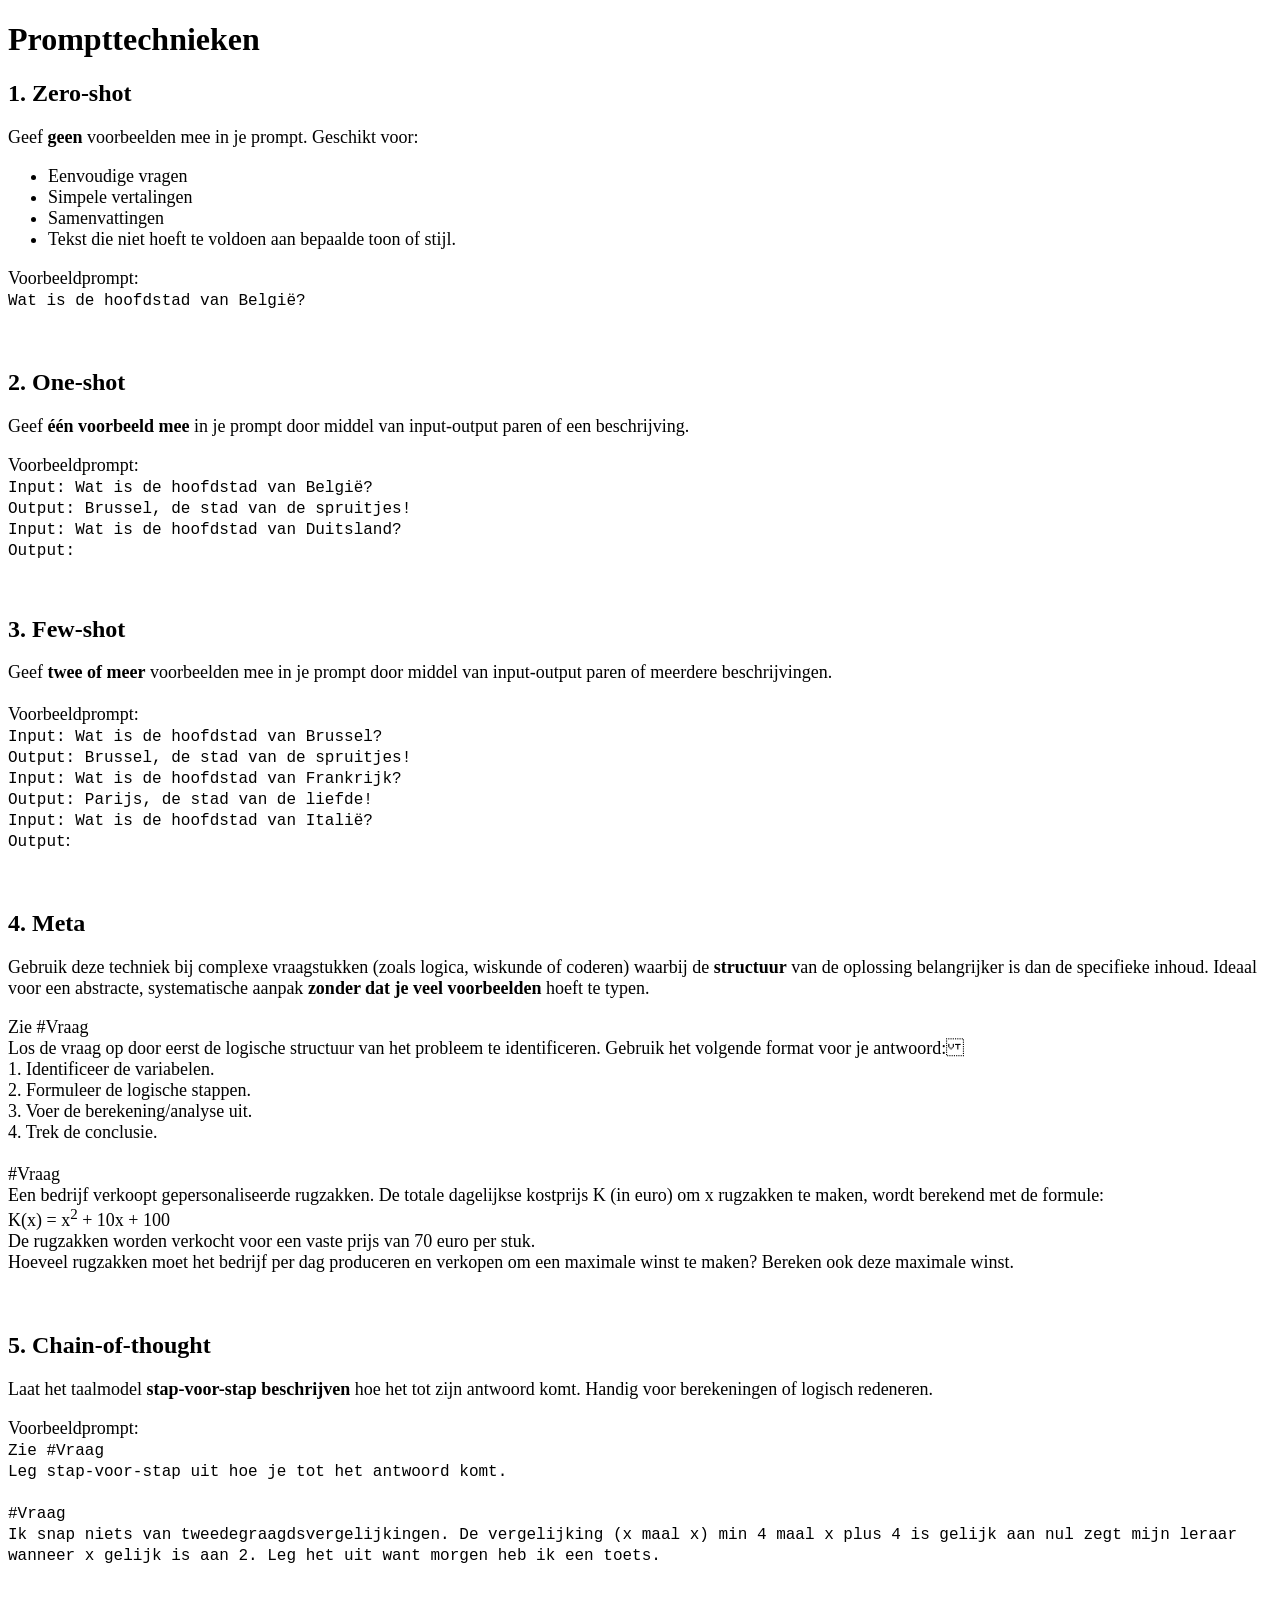
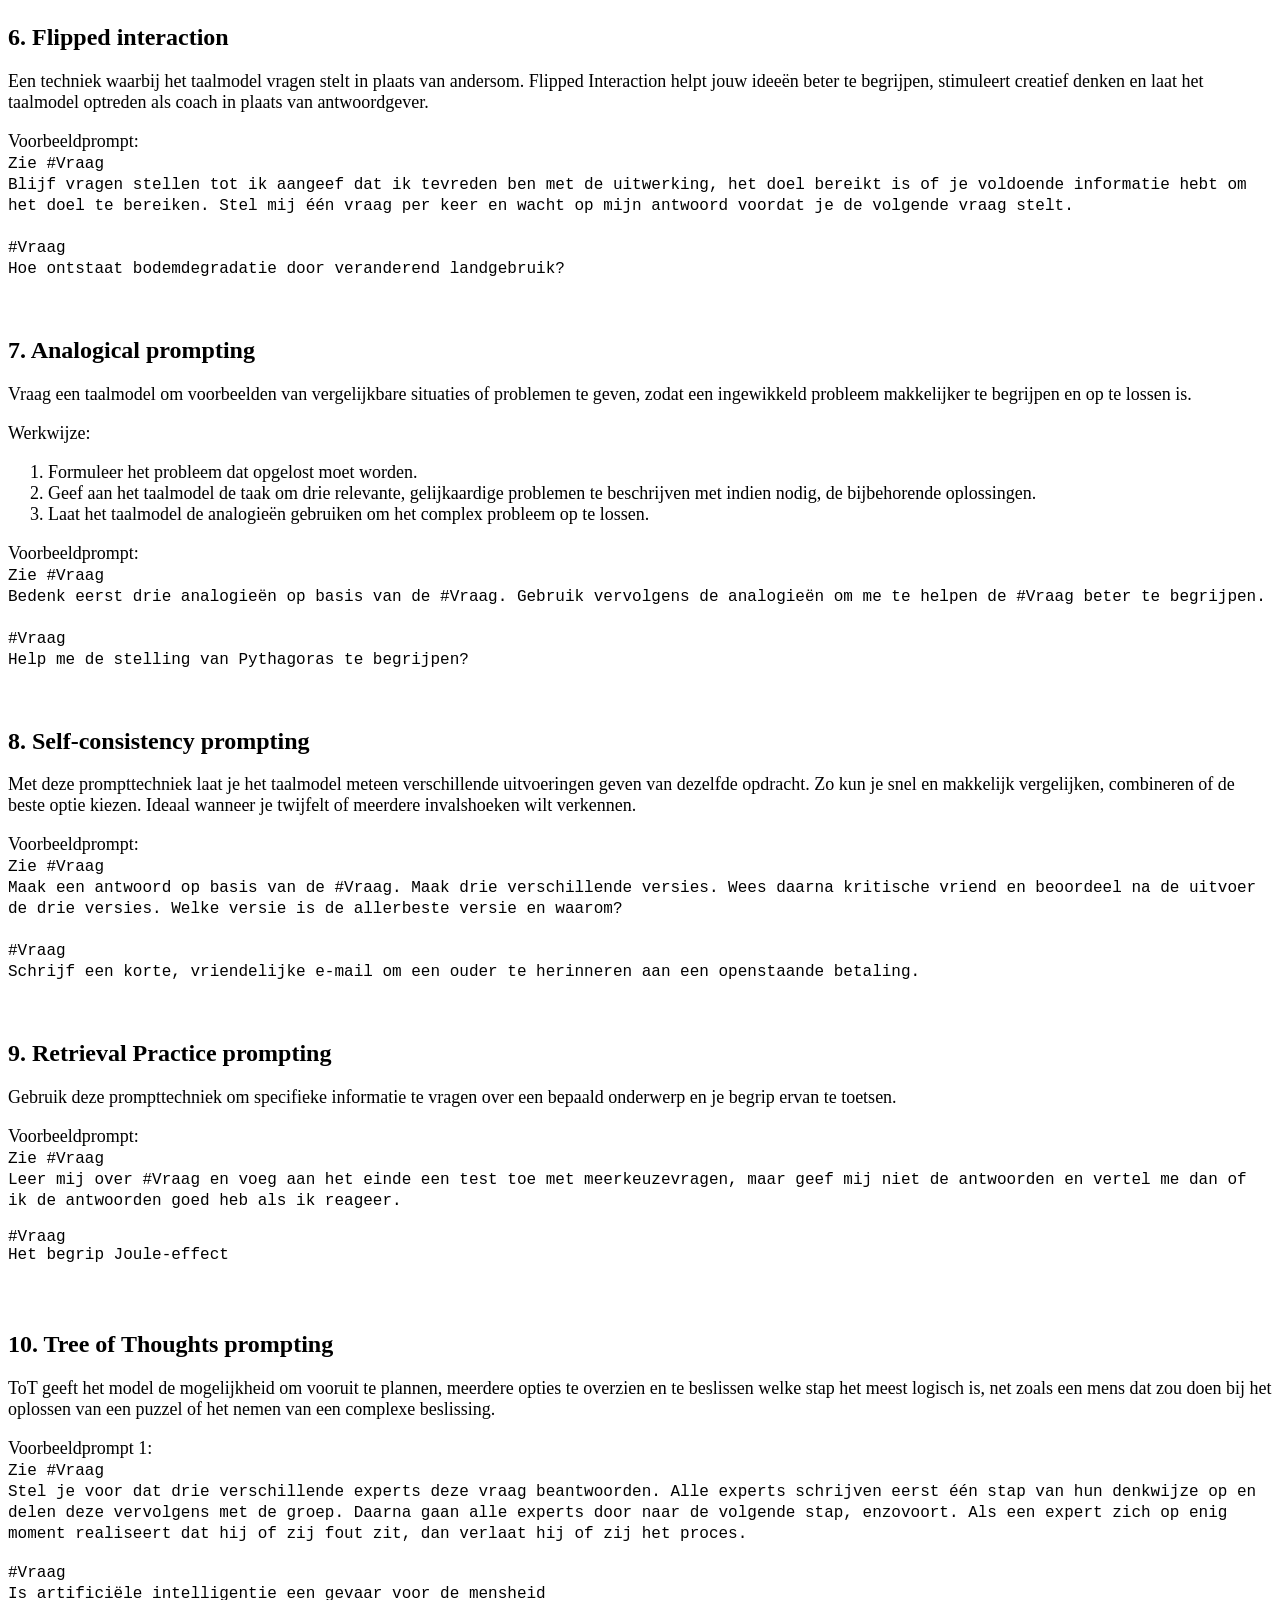
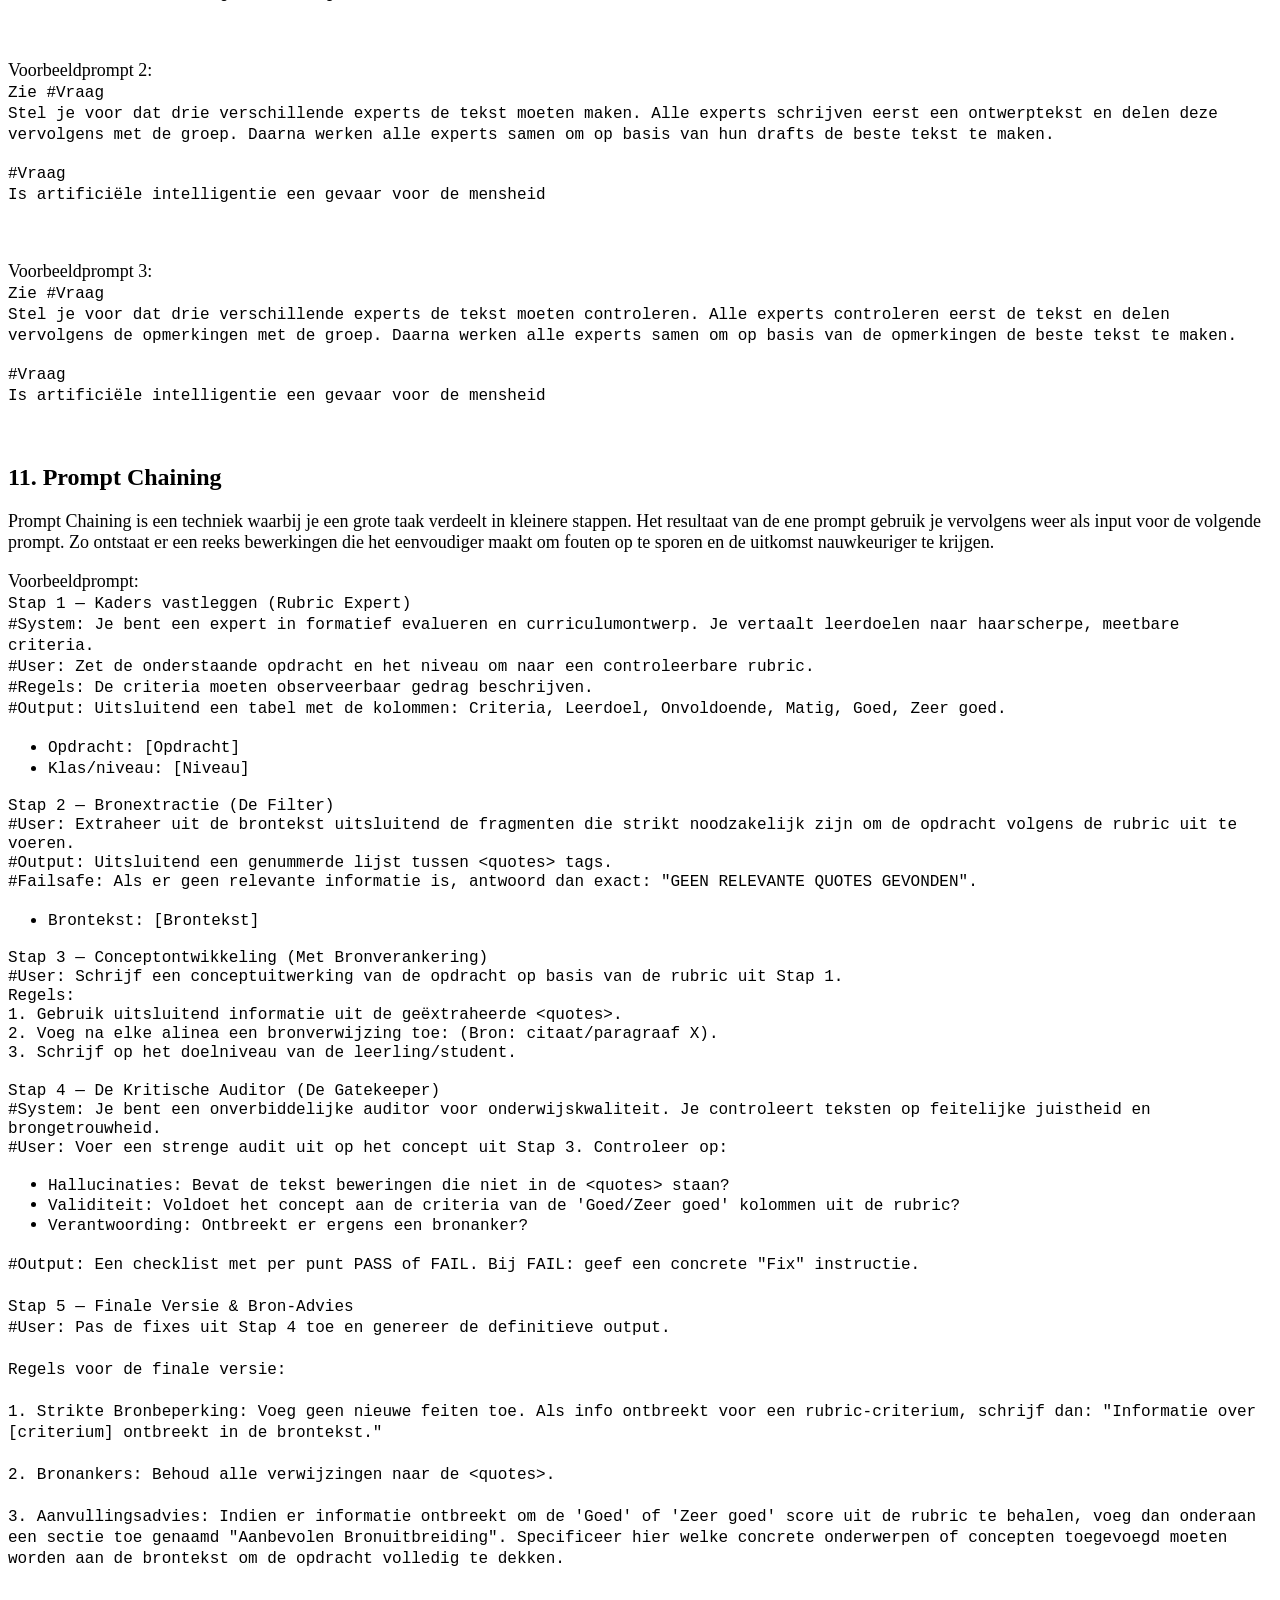
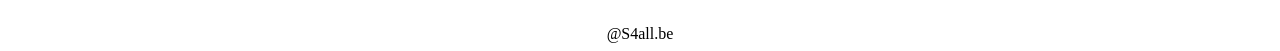
==== commit 9050cea0: "3 april 2026" ====
--- a/index.html
+++ b/index.html
@@ -125,6 +125,14 @@
   <br>
   Is artificiële intelligentie een gevaar voor de mensheid</span></p>
 <p>&nbsp;</p>
+<p>Voorbeeldprompt 3:<br>
+  <span class="tekstIsCode">Zie #Vraag
+  <br>
+  Stel je voor dat drie verschillende experts de tekst moeten controleren. Alle experts controleren eerst de tekst en delen vervolgens de opmerkingen met de groep. Daarna werken alle experts samen om op basis van de opmerkingen de beste tekst te maken.  </span></p>
+<p><span class="tekstIsCode">  #Vraag
+  <br>
+  Is artificiële intelligentie een gevaar voor de mensheid</span></p>
+<p>&nbsp;</p>
 <h2>11. Prompt Chaining   </h2>
 <p>Prompt Chaining is een techniek waarbij je een grote taak verdeelt in kleinere stappen. Het resultaat van de ene prompt gebruik je vervolgens weer als input voor de volgende prompt. Zo ontstaat er een reeks bewerkingen die het eenvoudiger maakt om fouten op te sporen en de uitkomst nauwkeuriger te krijgen. </p>
 <p>Voorbeeldprompt:<br>
